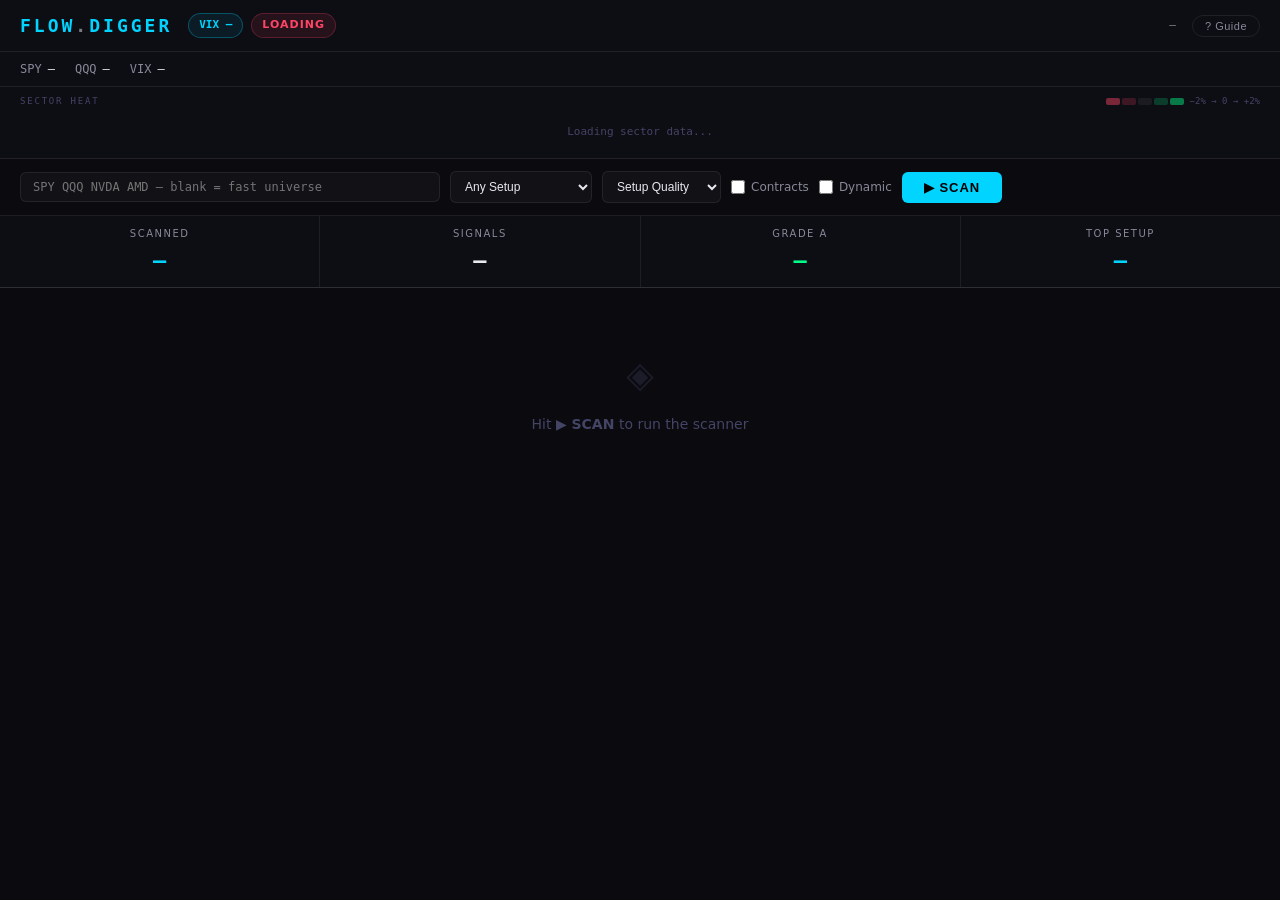
==== templates/index.html @ e4f0137a "Rename to FlowDigger, simplify guide to compact cheat sheet" ====
<!DOCTYPE html>
<html lang="en">
<head>
<meta charset="UTF-8">
<meta name="viewport" content="width=device-width, initial-scale=1.0">
<title>FlowDigger — 0DTE Options Terminal</title>
<style>
/* ── Reset & Base ─────────────────────────────────────────────────────────── */
*, *::before, *::after { box-sizing: border-box; margin: 0; padding: 0; }

:root {
  --bg:         #0a0a0f;
  --bg2:        #0d0d14;
  --card:       rgba(255,255,255,0.03);
  --border:     rgba(255,255,255,0.08);
  --accent:     #00d4ff;
  --accent2:    #0099cc;
  --pos:        #00ff88;
  --neg:        #ff4466;
  --warn:       #ffaa00;
  --text:       #e8e8f0;
  --muted:      #444466;
  --dim:        #888899;
  --purple:     #aa66ff;
  --cyan:       #00d4ff;
  --font:       system-ui, -apple-system, "SF Pro Display", "Segoe UI", sans-serif;
  --mono:       "SF Mono", "Fira Code", "Cascadia Code", monospace;
  --radius:     6px;
  --transition: 0.15s ease;
}

html, body {
  background: var(--bg);
  color: var(--text);
  font-family: var(--font);
  font-size: 13px;
  line-height: 1.5;
  min-height: 100vh;
}

/* ── Layout ───────────────────────────────────────────────────────────────── */
.header {
  display: flex;
  align-items: center;
  gap: 16px;
  padding: 12px 20px;
  border-bottom: 1px solid var(--border);
  background: var(--bg2);
  position: sticky;
  top: 0;
  z-index: 100;
  flex-wrap: wrap;
}

.logo {
  font-size: 18px;
  font-weight: 700;
  letter-spacing: 3px;
  color: var(--accent);
  text-transform: uppercase;
  font-family: var(--mono);
}

.logo span { color: var(--text); opacity: 0.5; }

.header-badges {
  display: flex;
  gap: 8px;
  align-items: center;
  flex-wrap: wrap;
}

.vix-badge {
  padding: 3px 10px;
  border-radius: 20px;
  font-size: 11px;
  font-weight: 600;
  font-family: var(--mono);
  border: 1px solid rgba(0,212,255,0.3);
  background: rgba(0,212,255,0.08);
  color: var(--accent);
}

.market-badge {
  padding: 3px 10px;
  border-radius: 20px;
  font-size: 11px;
  font-weight: 600;
  letter-spacing: 1px;
}
.market-badge.open   { background: rgba(0,255,136,0.12); color: var(--pos); border: 1px solid rgba(0,255,136,0.3); }
.market-badge.closed { background: rgba(255,68,102,0.10); color: var(--neg); border: 1px solid rgba(255,68,102,0.25); }
.market-badge.pre    { background: rgba(255,170,0,0.10); color: var(--warn); border: 1px solid rgba(255,170,0,0.25); }

.scan-time {
  font-size: 11px;
  color: var(--dim);
  font-family: var(--mono);
  margin-left: auto;
}

/* ── Market Context Bar ───────────────────────────────────────────────────── */
.market-bar {
  display: flex;
  gap: 20px;
  padding: 8px 20px;
  background: var(--bg2);
  border-bottom: 1px solid var(--border);
  font-family: var(--mono);
  font-size: 12px;
  flex-wrap: wrap;
  align-items: center;
}

.market-item {
  display: flex;
  align-items: center;
  gap: 6px;
}

.market-item .label { color: var(--dim); }
.market-item .val.pos { color: var(--pos); }
.market-item .val.neg { color: var(--neg); }
.market-item .val.neutral { color: var(--text); }

/* ── Sector Heat Map ──────────────────────────────────────────────────────── */
.sector-heatmap {
  padding: 8px 20px 10px;
  border-bottom: 1px solid var(--border);
  background: var(--bg2);
}

.shm-header {
  display: flex;
  align-items: center;
  justify-content: space-between;
  margin-bottom: 7px;
}

.shm-label {
  font-size: 9px;
  letter-spacing: 1.8px;
  text-transform: uppercase;
  color: var(--muted);
  font-family: var(--mono);
}

.shm-legend {
  display: flex;
  align-items: center;
  gap: 6px;
  font-size: 9px;
  color: var(--muted);
  font-family: var(--mono);
}

.shm-legend-bar {
  display: flex;
  gap: 2px;
  align-items: center;
}

.shm-legend-swatch {
  width: 14px;
  height: 7px;
  border-radius: 2px;
}

.shm-grid {
  display: grid;
  grid-template-columns: repeat(10, 1fr);
  gap: 5px;
}

.shm-tile {
  border-radius: 5px;
  padding: 8px 5px 7px;
  text-align: center;
  cursor: default;
  border: 1px solid transparent;
  transition: transform 0.12s, border-color 0.12s, box-shadow 0.12s;
  position: relative;
  overflow: hidden;
}

.shm-tile::before {
  content: '';
  position: absolute;
  inset: 0;
  opacity: 0;
  transition: opacity 0.12s;
  background: rgba(255,255,255,0.05);
}

.shm-tile:hover::before { opacity: 1; }
.shm-tile:hover {
  border-color: rgba(255,255,255,0.12);
  transform: translateY(-1px);
  box-shadow: 0 4px 12px rgba(0,0,0,0.4);
  z-index: 1;
}

.shm-tile .st-name {
  font-size: 9px;
  font-weight: 600;
  letter-spacing: 0.2px;
  line-height: 1.2;
  opacity: 0.8;
  word-break: break-word;
  hyphens: auto;
}

.shm-tile .st-etf {
  font-size: 8px;
  font-family: var(--mono);
  opacity: 0.42;
  margin-top: 1px;
}

.shm-tile .st-chg {
  font-size: 12px;
  font-weight: 700;
  font-family: var(--mono);
  margin-top: 5px;
  line-height: 1;
}

.shm-tile .st-bar {
  height: 2px;
  border-radius: 1px;
  margin: 5px auto 0;
  width: 70%;
  opacity: 0.4;
  background: currentColor;
}

@media (max-width: 900px) {
  .shm-grid { grid-template-columns: repeat(5, 1fr); }
}
@media (max-width: 500px) {
  .shm-grid { grid-template-columns: repeat(5, 1fr); gap: 3px; }
  .shm-tile { padding: 5px 3px; }
  .shm-tile .st-etf { display: none; }
}

/* ── Controls ─────────────────────────────────────────────────────────────── */
.controls {
  padding: 12px 20px;
  display: flex;
  gap: 10px;
  align-items: center;
  flex-wrap: wrap;
  border-bottom: 1px solid var(--border);
  background: var(--bg);
}

.controls input[type="text"] {
  flex: 1;
  min-width: 200px;
  max-width: 420px;
  background: var(--card);
  border: 1px solid var(--border);
  border-radius: var(--radius);
  color: var(--text);
  padding: 7px 12px;
  font-family: var(--mono);
  font-size: 12px;
  outline: none;
  transition: border-color var(--transition);
}

.controls input[type="text"]:focus {
  border-color: var(--accent);
  box-shadow: 0 0 0 2px rgba(0,212,255,0.12);
}

.controls select {
  background: var(--card);
  border: 1px solid var(--border);
  border-radius: var(--radius);
  color: var(--text);
  padding: 7px 10px;
  font-size: 12px;
  outline: none;
  cursor: pointer;
}

.controls select:focus { border-color: var(--accent); }

.toggle-group {
  display: flex;
  gap: 10px;
  align-items: center;
}

.toggle-label {
  display: flex;
  align-items: center;
  gap: 6px;
  cursor: pointer;
  font-size: 12px;
  color: var(--dim);
  user-select: none;
}

.toggle-label input[type="checkbox"] {
  width: 14px;
  height: 14px;
  accent-color: var(--accent);
  cursor: pointer;
}

.btn-scan {
  background: var(--accent);
  color: #000;
  border: none;
  border-radius: var(--radius);
  padding: 8px 22px;
  font-weight: 700;
  font-size: 13px;
  cursor: pointer;
  letter-spacing: 1px;
  transition: background var(--transition), transform 0.1s;
  white-space: nowrap;
}

.btn-scan:hover { background: var(--accent2); }
.btn-scan:active { transform: scale(0.97); }
.btn-scan:disabled { background: var(--muted); cursor: not-allowed; color: var(--dim); }

/* ── Stats Strip ──────────────────────────────────────────────────────────── */
.stats-strip {
  display: grid;
  grid-template-columns: repeat(4, 1fr);
  gap: 1px;
  background: var(--border);
  border-bottom: 1px solid var(--border);
}

.stat-card {
  background: var(--bg2);
  padding: 10px 16px;
  text-align: center;
}

.stat-card .s-label {
  font-size: 10px;
  letter-spacing: 1.5px;
  text-transform: uppercase;
  color: var(--dim);
  margin-bottom: 3px;
}

.stat-card .s-val {
  font-size: 22px;
  font-weight: 700;
  font-family: var(--mono);
  color: var(--text);
}

.stat-card .s-val.accent { color: var(--accent); }
.stat-card .s-val.pos    { color: var(--pos); }

/* ── Progress Bar ─────────────────────────────────────────────────────────── */
.progress-wrap {
  padding: 8px 20px;
  display: none;
}

.progress-wrap.visible { display: block; }

.progress-bar-outer {
  background: var(--card);
  border: 1px solid var(--border);
  border-radius: 20px;
  height: 4px;
  overflow: hidden;
}

.progress-bar-inner {
  height: 100%;
  background: linear-gradient(90deg, var(--accent), var(--pos));
  border-radius: 20px;
  width: 0%;
  transition: width 0.3s ease;
}

.progress-msg {
  font-size: 11px;
  color: var(--dim);
  margin-top: 4px;
  font-family: var(--mono);
}

/* ── Table Container ──────────────────────────────────────────────────────── */
.table-wrap {
  padding: 0 20px 20px;
  overflow-x: auto;
}

table.results-table {
  width: 100%;
  border-collapse: collapse;
  font-size: 12px;
  margin-top: 12px;
}

table.results-table th {
  padding: 8px 10px;
  text-align: left;
  font-size: 10px;
  letter-spacing: 1.5px;
  text-transform: uppercase;
  color: var(--dim);
  border-bottom: 1px solid var(--border);
  white-space: nowrap;
  cursor: pointer;
  user-select: none;
}

table.results-table th:hover { color: var(--accent); }
table.results-table th .sort-arrow { margin-left: 4px; opacity: 0.4; }
table.results-table th.active .sort-arrow { opacity: 1; color: var(--accent); }

table.results-table td {
  padding: 9px 10px;
  border-bottom: 1px solid rgba(255,255,255,0.04);
  vertical-align: middle;
  white-space: nowrap;
}

table.results-table tbody tr {
  cursor: pointer;
  transition: background var(--transition);
}

table.results-table tbody tr:hover {
  background: rgba(255,255,255,0.04) !important;
}

/* Grade row tints */
tr.grade-A { background: rgba(0,255,136,0.03); }
tr.grade-B { background: rgba(255,170,0,0.02); }
tr.grade-C { background: transparent; }
tr.grade-D { background: rgba(255,68,102,0.02); }

/* ── Ticker Cell ──────────────────────────────────────────────────────────── */
.ticker-cell { display: flex; flex-direction: column; gap: 2px; }
.ticker-sym {
  font-weight: 700;
  font-family: var(--mono);
  font-size: 13px;
  color: var(--text);
}
.sector-tag {
  font-size: 10px;
  color: var(--muted);
  font-family: var(--mono);
}

/* ── Grade Badge ──────────────────────────────────────────────────────────── */
.grade {
  display: inline-block;
  width: 26px;
  height: 26px;
  line-height: 26px;
  text-align: center;
  border-radius: 50%;
  font-weight: 700;
  font-size: 13px;
  font-family: var(--mono);
}
.grade-A-badge { background: rgba(0,255,136,0.15); color: var(--pos); border: 1px solid rgba(0,255,136,0.3); }
.grade-B-badge { background: rgba(255,170,0,0.12); color: var(--warn); border: 1px solid rgba(255,170,0,0.25); }
.grade-C-badge { background: rgba(255,255,255,0.06); color: var(--dim); border: 1px solid var(--border); }
.grade-D-badge { background: rgba(255,68,102,0.10); color: var(--neg); border: 1px solid rgba(255,68,102,0.2); }

/* ── Signal Badges ────────────────────────────────────────────────────────── */
.badges { display: flex; gap: 4px; flex-wrap: wrap; }

.badge {
  display: inline-block;
  padding: 2px 7px;
  border-radius: 12px;
  font-size: 10px;
  font-weight: 600;
  font-family: var(--mono);
  letter-spacing: 0.5px;
  white-space: nowrap;
  cursor: help;
}

.badge-green-bright { background: rgba(0,255,136,0.18); color: var(--pos); border: 1px solid rgba(0,255,136,0.4); }
.badge-green        { background: rgba(0,255,136,0.10); color: var(--pos); border: 1px solid rgba(0,255,136,0.25); }
.badge-red-bright   { background: rgba(255,68,102,0.18); color: var(--neg); border: 1px solid rgba(255,68,102,0.4); }
.badge-red          { background: rgba(255,68,102,0.10); color: var(--neg); border: 1px solid rgba(255,68,102,0.25); }
.badge-cyan         { background: rgba(0,212,255,0.10); color: var(--cyan); border: 1px solid rgba(0,212,255,0.3); }
.badge-yellow       { background: rgba(255,204,0,0.10); color: #ffcc00; border: 1px solid rgba(255,204,0,0.25); }
.badge-purple       { background: rgba(170,102,255,0.12); color: var(--purple); border: 1px solid rgba(170,102,255,0.3); }
.badge-dim          { background: rgba(255,255,255,0.05); color: var(--dim); border: 1px solid var(--border); }

/* ── Direction Cell ───────────────────────────────────────────────────────── */
.dir-calls { color: var(--pos); font-weight: 600; font-family: var(--mono); font-size: 11px; }
.dir-puts  { color: var(--neg); font-weight: 600; font-family: var(--mono); font-size: 11px; }

/* ── Numeric Cells ────────────────────────────────────────────────────────── */
.pos-val  { color: var(--pos); font-family: var(--mono); }
.neg-val  { color: var(--neg); font-family: var(--mono); }
.mono-val { font-family: var(--mono); color: var(--text); }
.dim-val  { font-family: var(--mono); color: var(--dim); }

/* ── HV20 Cell ────────────────────────────────────────────────────────────── */
.hv-cell { display: flex; flex-direction: column; gap: 2px; }
.hv-val  { font-family: var(--mono); font-size: 12px; }
.hv-regime {
  font-size: 9px;
  font-weight: 600;
  letter-spacing: 1px;
  padding: 1px 5px;
  border-radius: 8px;
  display: inline-block;
}
.hv-volatile { background: rgba(255,68,102,0.15); color: var(--neg); }
.hv-normal   { background: rgba(255,170,0,0.12); color: var(--warn); }
.hv-calm     { background: rgba(255,255,255,0.07); color: var(--dim); }

/* ── Contract Cell ────────────────────────────────────────────────────────── */
.contract-cell { display: flex; flex-direction: column; gap: 2px; }
.contract-main {
  font-family: var(--mono);
  font-size: 11px;
  color: var(--text);
}
.contract-stale {
  font-size: 9px;
  font-weight: 600;
  color: var(--warn);
  letter-spacing: 1px;
}
.contract-ah {
  font-size: 9px;
  font-weight: 600;
  color: var(--neg);
  letter-spacing: 1px;
}
.contract-empty { color: var(--muted); font-family: var(--mono); }

/* ── OScore Cell ──────────────────────────────────────────────────────────── */
.oscore {
  display: inline-flex;
  align-items: center;
  gap: 5px;
  font-family: var(--mono);
}
.oscore-bar {
  width: 40px;
  height: 4px;
  background: var(--card);
  border: 1px solid var(--border);
  border-radius: 2px;
  overflow: hidden;
  display: inline-block;
  vertical-align: middle;
}
.oscore-fill {
  height: 100%;
  border-radius: 2px;
  background: linear-gradient(90deg, var(--accent), var(--pos));
}

/* ── Expanded Row ─────────────────────────────────────────────────────────── */
.expand-row td {
  background: rgba(0,212,255,0.03);
  border-bottom: 2px solid rgba(0,212,255,0.1);
  padding: 0;
}

.expand-content {
  padding: 14px 20px;
  display: grid;
  grid-template-columns: repeat(auto-fill, minmax(200px, 1fr));
  gap: 10px;
}

.expand-card {
  background: rgba(255,255,255,0.03);
  border: 1px solid var(--border);
  border-radius: var(--radius);
  padding: 10px 14px;
}

.expand-card .ec-label {
  font-size: 10px;
  letter-spacing: 1px;
  text-transform: uppercase;
  color: var(--dim);
  margin-bottom: 6px;
}

.expand-card .ec-val {
  font-family: var(--mono);
  font-size: 12px;
  color: var(--text);
}

.expand-card .ec-val.accent { color: var(--accent); }
.expand-card .ec-val.pos    { color: var(--pos); }
.expand-card .ec-val.neg    { color: var(--neg); }
.expand-card .ec-val.warn   { color: var(--warn); }

/* Contract detail in expanded row */
.contract-detail {
  display: flex;
  flex-direction: column;
  gap: 4px;
}
.contract-detail .cline {
  font-family: var(--mono);
  font-size: 12px;
}
.contract-detail .ckey { color: var(--dim); margin-right: 6px; }

/* ── Empty State ──────────────────────────────────────────────────────────── */
.empty-state {
  padding: 60px 20px;
  text-align: center;
  color: var(--muted);
}
.empty-state .big { font-size: 36px; margin-bottom: 12px; opacity: 0.3; }
.empty-state .msg { font-size: 14px; }

/* ── Tooltip ──────────────────────────────────────────────────────────────── */
[data-tip] { position: relative; }
[data-tip]:hover::after {
  content: attr(data-tip);
  position: absolute;
  bottom: calc(100% + 6px);
  left: 50%;
  transform: translateX(-50%);
  background: #1a1a2e;
  border: 1px solid var(--border);
  border-radius: 4px;
  padding: 5px 9px;
  font-size: 11px;
  white-space: nowrap;
  color: var(--text);
  z-index: 999;
  pointer-events: none;
  font-family: var(--font);
  font-weight: 400;
}

/* ── Error Toast ──────────────────────────────────────────────────────────── */
.toast {
  position: fixed;
  bottom: 20px;
  right: 20px;
  background: rgba(255,68,102,0.15);
  border: 1px solid rgba(255,68,102,0.4);
  color: var(--neg);
  padding: 12px 16px;
  border-radius: var(--radius);
  font-size: 12px;
  max-width: 360px;
  z-index: 999;
  display: none;
}
.toast.visible { display: block; animation: fadeIn 0.2s ease; }

/* ── Auto-refresh indicator ───────────────────────────────────────────────── */
.auto-refresh {
  font-size: 10px;
  font-family: var(--mono);
  color: var(--muted);
  display: flex;
  align-items: center;
  gap: 4px;
}
.auto-refresh .dot {
  width: 6px;
  height: 6px;
  border-radius: 50%;
  background: var(--pos);
  animation: pulse 2s ease-in-out infinite;
}

/* ── Guide button ─────────────────────────────────────────────────────────── */
.btn-guide {
  padding: 4px 12px;
  border-radius: 20px;
  border: 1px solid var(--border);
  background: transparent;
  color: var(--dim);
  font-size: 11px;
  cursor: pointer;
  letter-spacing: 0.5px;
  transition: all var(--transition);
  white-space: nowrap;
}
.btn-guide:hover { color: var(--accent); border-color: rgba(0,212,255,0.4); }

/* ── Guide modal ──────────────────────────────────────────────────────────── */
.guide-overlay {
  position: fixed; inset: 0; z-index: 500;
  background: rgba(0,0,0,0.75); backdrop-filter: blur(6px);
  display: none; align-items: flex-start; justify-content: center;
  padding: 20px 16px; overflow-y: auto;
}
.guide-overlay.open { display: flex; animation: gFadeIn 0.18s ease; }
@keyframes gFadeIn { from{opacity:0} to{opacity:1} }

.guide-box {
  background: #0d0d16;
  border: 1px solid rgba(255,255,255,0.1);
  border-radius: 12px;
  width: 100%;
  max-width: 680px;
  padding: 28px 28px 32px;
  position: relative;
  margin: auto;
}

.guide-close {
  position: absolute; top: 16px; right: 18px;
  font-size: 20px; color: var(--muted); cursor: pointer;
  background: none; border: none; transition: color var(--transition);
  line-height: 1;
}
.guide-close:hover { color: var(--text); }

.guide-title {
  font-size: 18px; font-weight: 700; color: var(--accent);
  margin-bottom: 4px; font-family: var(--mono); letter-spacing: 2px;
}
.guide-sub {
  font-size: 12px; color: var(--dim); margin-bottom: 24px;
}

.guide-section { margin-bottom: 22px; }
.guide-section-title {
  font-size: 10px; font-weight: 700; letter-spacing: 2px;
  text-transform: uppercase; color: var(--accent);
  margin-bottom: 10px; padding-bottom: 6px;
  border-bottom: 1px solid rgba(0,212,255,0.15);
}

.guide-grid {
  display: grid;
  grid-template-columns: 1fr 1fr;
  gap: 8px;
}
@media (max-width: 500px) { .guide-grid { grid-template-columns: 1fr; } }

.guide-item {
  background: rgba(255,255,255,0.03);
  border: 1px solid rgba(255,255,255,0.06);
  border-radius: 8px;
  padding: 10px 13px;
}
.guide-item .gi-key {
  font-size: 11px; font-weight: 700;
  font-family: var(--mono); color: var(--text);
  margin-bottom: 3px;
}
.guide-item .gi-val {
  font-size: 11px; color: var(--dim); line-height: 1.5;
}
.guide-item .gi-val b { color: var(--text); font-weight: 500; }
.guide-item.full { grid-column: 1 / -1; }

.guide-badges-row {
  display: flex; flex-wrap: wrap; gap: 6px; margin-top: 4px;
}

.guide-note {
  background: rgba(0,212,255,0.05);
  border: 1px solid rgba(0,212,255,0.15);
  border-radius: 8px;
  padding: 12px 14px;
  font-size: 12px;
  color: var(--dim);
  line-height: 1.6;
}
.guide-note b { color: var(--accent); font-weight: 500; }

/* Steps */
.guide-steps { display: flex; flex-direction: column; gap: 8px; }
.gs {
  display: flex; align-items: flex-start; gap: 12px;
  font-size: 12px; color: var(--dim); line-height: 1.5;
}
.gs b { color: var(--text); }
.gs-num {
  width: 22px; height: 22px; border-radius: 50%; flex-shrink: 0;
  background: rgba(0,212,255,0.12); border: 1px solid rgba(0,212,255,0.25);
  color: var(--accent); font-size: 11px; font-weight: 700;
  display: flex; align-items: center; justify-content: center;
  font-family: var(--mono);
}

/* Compact rows */
.guide-rows { display: flex; flex-direction: column; gap: 0; }
.gr {
  display: flex; align-items: baseline; gap: 10px;
  padding: 7px 0;
  border-bottom: 1px solid rgba(255,255,255,0.04);
  font-size: 12px;
}
.gr:last-child { border-bottom: none; }
.gr-k {
  flex-shrink: 0; width: 110px;
  font-family: var(--mono); font-size: 11px;
  font-weight: 700; color: var(--text);
}
.gr-v { color: var(--dim); line-height: 1.5; }

/* ── Scrollbar styling ────────────────────────────────────────────────────── */
::-webkit-scrollbar { width: 6px; height: 6px; }
::-webkit-scrollbar-track { background: var(--bg); }
::-webkit-scrollbar-thumb { background: var(--muted); border-radius: 3px; }
::-webkit-scrollbar-thumb:hover { background: var(--dim); }

/* ── Animations ───────────────────────────────────────────────────────────── */
@keyframes pulse {
  0%, 100% { opacity: 1; }
  50%       { opacity: 0.3; }
}
@keyframes fadeIn {
  from { opacity: 0; transform: translateY(8px); }
  to   { opacity: 1; transform: translateY(0); }
}
@keyframes shimmer {
  0%   { opacity: 0.4; }
  50%  { opacity: 0.8; }
  100% { opacity: 0.4; }
}
.loading { animation: shimmer 1.4s ease-in-out infinite; }

/* ── Responsive ───────────────────────────────────────────────────────────── */
@media (max-width: 900px) {
  .stats-strip { grid-template-columns: repeat(2, 1fr); }
}
@media (max-width: 600px) {
  .header { padding: 10px 12px; }
  .controls { padding: 10px 12px; }
  .table-wrap { padding: 0 8px 20px; }
  .stats-strip { grid-template-columns: 1fr 1fr; }
}
</style>
</head>
<body>

<!-- ── Header ──────────────────────────────────────────────────────────────── -->
<div class="header">
  <div class="logo">Flow<span>.</span>Digger</div>
  <div class="header-badges">
    <div class="vix-badge" id="vixBadge">VIX —</div>
    <div class="market-badge closed" id="marketBadge">LOADING</div>
  </div>
  <div class="scan-time" id="scanTime">—</div>
  <button class="btn-guide" onclick="openGuide()">? Guide</button>
  <div class="auto-refresh" id="autoRefreshIndicator" style="display:none">
    <div class="dot"></div>
    Auto-refresh in <span id="refreshCountdown">300</span>s
  </div>
</div>

<!-- ── Market Bar ───────────────────────────────────────────────────────────── -->
<div class="market-bar" id="marketBar">
  <div class="market-item">
    <span class="label">SPY</span>
    <span class="val neutral" id="spyChg">—</span>
  </div>
  <div class="market-item">
    <span class="label">QQQ</span>
    <span class="val neutral" id="qqqChg">—</span>
  </div>
  <div class="market-item">
    <span class="label">VIX</span>
    <span class="val neutral" id="vixVal">—</span>
  </div>
</div>

<!-- ── Sector Heat Map ──────────────────────────────────────────────────────── -->
<div class="sector-heatmap" id="sectorHeatmap">
  <div class="shm-header">
    <div class="shm-label">Sector Heat</div>
    <div class="shm-legend">
      <div class="shm-legend-bar">
        <div class="shm-legend-swatch" style="background:rgba(255,68,102,0.45)"></div>
        <div class="shm-legend-swatch" style="background:rgba(255,68,102,0.2)"></div>
        <div class="shm-legend-swatch" style="background:rgba(255,255,255,0.06)"></div>
        <div class="shm-legend-swatch" style="background:rgba(0,255,136,0.2)"></div>
        <div class="shm-legend-swatch" style="background:rgba(0,255,136,0.45)"></div>
      </div>
      <span>−2% → 0 → +2%</span>
    </div>
  </div>
  <div class="shm-grid" id="sectorGrid">
    <div style="grid-column:1/-1;text-align:center;color:var(--muted);font-size:11px;padding:8px 0;font-family:var(--mono);">
      Loading sector data...
    </div>
  </div>
</div>

<!-- ── Controls ────────────────────────────────────────────────────────────── -->
<div class="controls">
  <input type="text" id="tickersInput"
         placeholder="SPY QQQ NVDA AMD — blank = fast universe"
         style="flex:1;min-width:200px;max-width:420px">
  <select id="filterSel">
    <option value="any">Any Setup</option>
    <option value="all">All Tickers</option>
    <option value="gap">Gap Fills</option>
    <option value="inside">Inside Day</option>
    <option value="highvol">High Vol</option>
    <option value="breakout">Breakouts</option>
    <option value="options">Options Score ≥60</option>
    <option value="a_grade">Grade A Only</option>
    <option value="laggard">Sector Laggards</option>
  </select>
  <select id="sortSel">
    <option value="setup">Setup Quality</option>
    <option value="options">Options Score</option>
    <option value="relvol">Rel Vol</option>
    <option value="change">Change %</option>
    <option value="gap">Gap %</option>
    <option value="lag">Lag Score</option>
  </select>
  <div class="toggle-group">
    <label class="toggle-label" data-tip="Fetch live options chains (slower, ~30s extra)">
      <input type="checkbox" id="contractsCb"> Contracts
    </label>
    <label class="toggle-label" data-tip="Expand universe with today's top movers">
      <input type="checkbox" id="dynamicCb"> Dynamic
    </label>
  </div>
  <button class="btn-scan" id="scanBtn" onclick="runScan()">▶ SCAN</button>
</div>

<!-- ── Stats Strip ──────────────────────────────────────────────────────────── -->
<div class="stats-strip">
  <div class="stat-card">
    <div class="s-label">Scanned</div>
    <div class="s-val accent" id="statScanned">—</div>
  </div>
  <div class="stat-card">
    <div class="s-label">Signals</div>
    <div class="s-val" id="statSignals">—</div>
  </div>
  <div class="stat-card">
    <div class="s-label">Grade A</div>
    <div class="s-val pos" id="statGradeA">—</div>
  </div>
  <div class="stat-card">
    <div class="s-label">Top Setup</div>
    <div class="s-val accent" id="statTopTicker">—</div>
  </div>
</div>

<!-- ── Progress ────────────────────────────────────────────────────────────── -->
<div class="progress-wrap" id="progressWrap">
  <div class="progress-bar-outer">
    <div class="progress-bar-inner" id="progressBar"></div>
  </div>
  <div class="progress-msg" id="progressMsg">Initializing...</div>
</div>

<!-- ── Results Table ────────────────────────────────────────────────────────── -->
<div class="table-wrap">
  <div id="emptyState" class="empty-state">
    <div class="big">◈</div>
    <div class="msg">Hit <strong>▶ SCAN</strong> to run the scanner</div>
  </div>
  <table class="results-table" id="resultsTable" style="display:none">
    <thead>
      <tr>
        <th>Ticker</th>
        <th>Setup</th>
        <th>Grade</th>
        <th>Dir</th>
        <th>Price</th>
        <th>Chg%</th>
        <th>RelVol</th>
        <th>HV20</th>
        <th>RS</th>
        <th>Contract</th>
        <th>OScore</th>
        <th>IVR</th>
        <th>EM±</th>
      </tr>
    </thead>
    <tbody id="resultsBody"></tbody>
  </table>
</div>

<!-- ── Toast ───────────────────────────────────────────────────────────────── -->
<div class="toast" id="toast"></div>

<!-- ── Guide Modal ─────────────────────────────────────────────────────────── -->
<div class="guide-overlay" id="guideOverlay" onclick="if(event.target===this)closeGuide()">
  <div class="guide-box">
    <button class="guide-close" onclick="closeGuide()">×</button>
    <div class="guide-title">FLOW.DIGGER</div>
    <div class="guide-sub">Scans ~55 stocks every morning. Finds the setup. Picks the contract. You trade.</div>

    <!-- Steps -->
    <div class="guide-section">
      <div class="guide-section-title">How To Use</div>
      <div class="guide-steps">
        <div class="gs">
          <div class="gs-num">1</div>
          <div><b>Check the sector heat</b> — green sectors are moving. Trade with them, not against.</div>
        </div>
        <div class="gs">
          <div class="gs-num">2</div>
          <div>Check <b>Contracts</b>, hit <b>▶ SCAN</b>. Leave the ticker box blank for the full universe.</div>
        </div>
        <div class="gs">
          <div class="gs-num">3</div>
          <div>Focus on <b>Grade A/B</b> rows. Click a row to see the recommended contract + key levels.</div>
        </div>
      </div>
    </div>

    <!-- Columns -->
    <div class="guide-section">
      <div class="guide-section-title">What The Columns Mean</div>
      <div class="guide-rows">
        <div class="gr"><span class="gr-k">Grade A→D</span><span class="gr-v">Signal quality. A = strong, D = skip.</span></div>
        <div class="gr"><span class="gr-k">Dir</span><span class="gr-v">↑ CALLS = buy calls (bullish) · ↓ PUTS = buy puts (bearish)</span></div>
        <div class="gr"><span class="gr-k">RelVol</span><span class="gr-v">Volume vs normal. 2x+ = real move. Under 1x = low conviction.</span></div>
        <div class="gr"><span class="gr-k">HV20</span><span class="gr-v">Volatility level. <span style="color:var(--neg)">VOLATILE</span> = best edge · <span style="color:var(--warn)">NORMAL</span> = ok · <span style="color:var(--dim)">CALM</span> = skip vol plays</span></div>
        <div class="gr"><span class="gr-k">RS</span><span class="gr-v">Stock vs SPY today. +2%+ = outperforming · negative = lagging</span></div>
        <div class="gr"><span class="gr-k">OScore</span><span class="gr-v">Options score 0–100. 75+ = strong · 50–74 = ok · under 50 = weak</span></div>
        <div class="gr"><span class="gr-k">IVR</span><span class="gr-v">Is IV cheap or expensive? 70+ = expensive · 30 or less = cheap, good to buy</span></div>
        <div class="gr"><span class="gr-k">EM±</span><span class="gr-v">Expected daily move. ±2% means the market expects a ~2% range today.</span></div>
        <div class="gr"><span class="gr-k">Contract</span><span class="gr-v">Recommended options contract. Click the row to see delta, IV, strike, price.</span></div>
      </div>
    </div>

    <!-- Signals -->
    <div class="guide-section">
      <div class="guide-section-title">Signal Badges</div>
      <div class="guide-rows">
        <div class="gr"><span class="gr-k badge badge-green-bright">HV★</span><span class="gr-v">Best setup. High volatility, clean signal. High conviction play.</span></div>
        <div class="gr"><span class="gr-k badge badge-green">HV+ID</span><span class="gr-v">High vol + price coiled inside yesterday's range. Wait for the breakout, then trade it.</span></div>
        <div class="gr"><span class="gr-k badge badge-green">HV+G↓</span><span class="gr-v">High vol + gapped down. Bias = calls, price tends to fill the gap back up.</span></div>
        <div class="gr"><span class="gr-k badge badge-red-bright">HV+G↑FADE</span><span class="gr-v">High vol + gapped up. Fade it — puts. Gap-ups in volatile stocks tend to reverse.</span></div>
        <div class="gr"><span class="gr-k badge badge-purple">ID</span><span class="gr-v">Inside Day. Price is coiling. Don't trade yet — wait for it to break above/below yesterday's range.</span></div>
        <div class="gr"><span class="gr-k badge badge-cyan">BK</span><span class="gr-v">Breakout with volume. Trade with it, don't fade.</span></div>
        <div class="gr"><span class="gr-k badge badge-cyan">LAG+X%</span><span class="gr-v">Sector is running, this stock hasn't moved yet. Catch-up play.</span></div>
        <div class="gr"><span class="gr-k badge badge-yellow">G↑</span><span class="gr-v">Gapped up. Continuation lean, but cautious — can stall.</span></div>
        <div class="gr"><span class="gr-k badge badge-cyan">G↓</span><span class="gr-v">Gapped down. Fill bias — stock tends to recover toward prior close.</span></div>
        <div class="gr"><span class="gr-k badge badge-dim">⚠CALM</span><span class="gr-v">Warning: low volatility environment. Vol-based signals have no edge here. Skip or size down.</span></div>
      </div>
    </div>

  </div>
</div>

<script>
// ── State ──────────────────────────────────────────────────────────────────────
let scanResults  = [];
let expandedRow  = null;
let autoTimer    = null;
let countdownInt = null;
let marketOpen   = false;

// ── Utility ───────────────────────────────────────────────────────────────────

function fmtChg(v) {
  if (v === null || v === undefined || isNaN(v)) return '—';
  const s = v >= 0 ? `+${v.toFixed(2)}%` : `${v.toFixed(2)}%`;
  return `<span class="${v >= 0 ? 'pos-val' : 'neg-val'}">${s}</span>`;
}

function fmtRelvol(v) {
  return `<span class="${v >= 2 ? 'pos-val' : 'mono-val'}">${v.toFixed(1)}x</span>`;
}

function showToast(msg, dur = 4000) {
  const t = document.getElementById('toast');
  t.textContent = msg;
  t.classList.add('visible');
  setTimeout(() => t.classList.remove('visible'), dur);
}

// ── Market context ─────────────────────────────────────────────────────────────

async function loadMarketContext() {
  try {
    const r = await fetch('/api/market');
    const d = await r.json();
    marketOpen = d.market_open;

    // VIX
    if (d.vix > 0) {
      document.getElementById('vixBadge').textContent = `VIX ${d.vix.toFixed(2)}`;
      document.getElementById('vixVal').textContent   = d.vix.toFixed(2);
      const vixEl = document.getElementById('vixVal');
      if (d.vix >= 25)      vixEl.className = 'val neg';
      else if (d.vix >= 18) vixEl.className = 'val warn';
      else                  vixEl.className = 'val pos';
    }

    // Market badge
    const mb = document.getElementById('marketBadge');
    const ms = d.market_status || (d.market_open ? 'MARKET OPEN' : 'CLOSED');
    mb.textContent = ms;
    mb.className = 'market-badge ' +
      (ms.includes('OPEN') ? 'open' : ms.includes('PRE') ? 'pre' : 'closed');

    // SPY / QQQ
    setChgEl('spyChg', d.spy_chg);
    setChgEl('qqqChg', d.qqq_chg);

    // Sector strip
    if (d.sectors && d.sectors.length) {
      renderSectorStrip(d.sectors);
    }

    // Auto-refresh when market open
    if (d.market_open && !autoTimer) {
      startAutoRefresh();
    }
  } catch(e) {
    console.warn('Market context failed:', e);
  }
}

function setChgEl(id, v) {
  const el = document.getElementById(id);
  if (!el) return;
  if (v === null || v === undefined) { el.textContent = '—'; return; }
  el.innerHTML = v >= 0
    ? `<span class="val pos">+${v.toFixed(2)}%</span>`
    : `<span class="val neg">${v.toFixed(2)}%</span>`;
}

function renderSectorStrip(sectors) {
  renderSectorHeatMap(sectors);
}

// Sector name → short display label (4–5 chars)
const SECTOR_SHORT = {
  "Tech":        "Technology",
  "Financials":  "Financials",
  "Energy":      "Energy",
  "Health":      "Healthcare",
  "Industrials": "Industrials",
  "Staples":     "Cons. Staples",
  "Utilities":   "Utilities",
  "Materials":   "Materials",
  "CommSvcs":    "Comm. Services",
  "RealEstate":  "Real Estate",
};

function sectorTileStyle(chg) {
  // Returns {bg, color, borderColor}
  if      (chg >=  2.5) return { bg:'rgba(0,255,136,0.40)', color:'#00ff88', border:'rgba(0,255,136,0.35)' };
  else if (chg >=  1.5) return { bg:'rgba(0,255,136,0.24)', color:'#00ee80', border:'rgba(0,255,136,0.2)' };
  else if (chg >=  0.5) return { bg:'rgba(0,255,136,0.12)', color:'#00cc66', border:'rgba(0,255,136,0.1)' };
  else if (chg >=  0.0) return { bg:'rgba(0,255,136,0.05)', color:'#558866', border:'rgba(255,255,255,0.06)' };
  else if (chg > -0.5)  return { bg:'rgba(255,68,102,0.05)', color:'#886655', border:'rgba(255,255,255,0.06)' };
  else if (chg > -1.5)  return { bg:'rgba(255,68,102,0.13)', color:'#cc4455', border:'rgba(255,68,102,0.12)' };
  else if (chg > -2.5)  return { bg:'rgba(255,68,102,0.25)', color:'#ff4466', border:'rgba(255,68,102,0.2)' };
  else                  return { bg:'rgba(255,68,102,0.42)', color:'#ff3355', border:'rgba(255,68,102,0.35)' };
}

function renderSectorHeatMap(sectors) {
  const grid = document.getElementById('sectorGrid');
  if (!grid || !sectors.length) return;

  // Sort by change_pct descending so hottest sectors render left
  const sorted = [...sectors].sort((a, b) => b.change_pct - a.change_pct);

  grid.innerHTML = sorted.map(s => {
    const chg   = s.change_pct;
    const arrow = chg >= 0 ? '+' : '';
    const style = sectorTileStyle(chg);
    const label = SECTOR_SHORT[s.name] || s.name.slice(0, 4).toUpperCase();
    const etf   = s.etf || '';
    const rvol  = s.rel_vol ? s.rel_vol.toFixed(1) + 'x' : '';
    const tip   = `${s.name} (${etf}): ${arrow}${chg.toFixed(2)}%${rvol ? ' | RelVol ' + rvol : ''}${s.bias ? ' | ' + s.bias.toUpperCase() : ''}`;

    return `<div class="shm-tile"
      style="background:${style.bg};color:${style.color};border-color:${style.border}"
      title="${tip}">
      <div class="st-name">${label}</div>
      <div class="st-etf">${etf}</div>
      <div class="st-chg">${arrow}${chg.toFixed(1)}%</div>
      <div class="st-bar"></div>
    </div>`;
  }).join('');
}

// ── Auto-refresh ───────────────────────────────────────────────────────────────

function startAutoRefresh() {
  let secs = 300;
  const ind = document.getElementById('autoRefreshIndicator');
  const cnt = document.getElementById('refreshCountdown');
  ind.style.display = 'flex';
  cnt.textContent = secs;
  countdownInt = setInterval(() => {
    secs--;
    cnt.textContent = secs;
    if (secs <= 0) {
      clearInterval(countdownInt);
      ind.style.display = 'none';
      autoTimer = null;
      runScan();
    }
  }, 1000);
}

function stopAutoRefresh() {
  if (countdownInt) clearInterval(countdownInt);
  if (autoTimer)    clearTimeout(autoTimer);
  autoTimer = null;
  document.getElementById('autoRefreshIndicator').style.display = 'none';
}

// ── Scan ───────────────────────────────────────────────────────────────────────

async function runScan() {
  stopAutoRefresh();
  const btn = document.getElementById('scanBtn');
  btn.disabled = true;
  btn.textContent = '⏳ Scanning...';

  const progressWrap = document.getElementById('progressWrap');
  const progressBar  = document.getElementById('progressBar');
  const progressMsg  = document.getElementById('progressMsg');
  progressWrap.classList.add('visible');
  progressBar.style.width = '5%';

  // Hide results while scanning
  document.getElementById('resultsTable').style.display = 'none';
  document.getElementById('emptyState').style.display   = 'none';
  expandedRow = null;

  const body = {
    tickers:        document.getElementById('tickersInput').value,
    filter:         document.getElementById('filterSel').value,
    sort:           document.getElementById('sortSel').value,
    load_contracts: document.getElementById('contractsCb').checked,
    dynamic:        document.getElementById('dynamicCb').checked,
  };

  try {
    const resp = await fetch('/api/scan', {
      method:  'POST',
      headers: {'Content-Type': 'application/json'},
      body:    JSON.stringify(body),
    });

    const reader = resp.body.getReader();
    const dec    = new TextDecoder();
    let buf      = '';

    while (true) {
      const { value, done } = await reader.read();
      if (done) break;
      buf += dec.decode(value, { stream: true });
      const lines = buf.split('\n');
      buf = lines.pop();
      for (const line of lines) {
        if (!line.trim()) continue;
        try {
          const msg = JSON.parse(line);
          handleScanMessage(msg, progressBar, progressMsg);
        } catch(e) { /* skip malformed */ }
      }
    }
  } catch(e) {
    showToast('Scan failed: ' + e.message);
  } finally {
    btn.disabled = false;
    btn.textContent = '▶ SCAN';
    progressWrap.classList.remove('visible');
    progressBar.style.width = '0%';
    // Restart auto-refresh if market open
    if (marketOpen) startAutoRefresh();
  }
}

function handleScanMessage(msg, barEl, msgEl) {
  if (msg.type === 'progress') {
    barEl.style.width = (msg.pct || 10) + '%';
    msgEl.textContent = msg.msg || '';
  }
  else if (msg.type === 'sector') {
    if (msg.sectors && msg.sectors.length) {
      renderSectorStrip(msg.sectors);
    }
    barEl.style.width = '20%';
  }
  else if (msg.type === 'stats') {
    document.getElementById('statScanned').textContent  = msg.total_scanned ?? '—';
    document.getElementById('statSignals').textContent  = msg.signals_found  ?? '—';
    document.getElementById('statGradeA').textContent   = msg.a_grade_count  ?? '—';
    document.getElementById('statTopTicker').textContent = msg.top_ticker    ?? '—';
    barEl.style.width = '90%';
  }
  else if (msg.type === 'results') {
    marketOpen  = msg.market_open;
    scanResults = msg.results || [];
    barEl.style.width = '100%';
    renderTable(scanResults);
    const ts = msg.scan_time || new Date().toLocaleTimeString();
    document.getElementById('scanTime').textContent = 'Last scan: ' + ts;
  }
  else if (msg.type === 'done') {
    msgEl.textContent = msg.msg || 'Done';
  }
  else if (msg.type === 'error') {
    showToast(msg.msg || 'Scan error');
    msgEl.textContent = 'Error — ' + (msg.msg || '');
  }
}

// ── Table Render ───────────────────────────────────────────────────────────────

function renderTable(results) {
  const tbody = document.getElementById('resultsBody');
  const table = document.getElementById('resultsTable');
  const empty = document.getElementById('emptyState');

  if (!results || results.length === 0) {
    table.style.display = 'none';
    empty.style.display = 'block';
    empty.innerHTML = '<div class="big">◈</div><div class="msg">No signals found — try a different filter</div>';
    return;
  }

  empty.style.display = 'none';
  tbody.innerHTML = '';
  table.style.display = 'table';

  results.forEach((r, idx) => {
    const row = document.createElement('tr');
    row.className = `grade-${r.grade}`;
    row.dataset.idx = idx;
    row.innerHTML = buildRowHTML(r);
    row.addEventListener('click', () => toggleExpand(idx, row, r));
    tbody.appendChild(row);
  });
}

function buildRowHTML(r) {
  // Ticker + sector
  const tickerCell = `<div class="ticker-cell">
    <div class="ticker-sym">${r.ticker}</div>
    <div class="sector-tag">${r.sector}</div>
  </div>`;

  // Badges
  const badgeHTML = r.badges && r.badges.length
    ? `<div class="badges">${r.badges.map(b =>
        `<span class="badge ${b.cls}" title="${escHtml(b.tooltip)}">${escHtml(b.text)}</span>`
      ).join('')}</div>`
    : '<span class="dim-val">—</span>';

  // Grade
  const gradeCell = `<span class="grade grade-${r.grade}-badge">${r.grade}</span>`;

  // Direction
  const dirCell = r.direction === 'up'
    ? `<span class="dir-calls">↑ CALLS</span>`
    : `<span class="dir-puts">↓ PUTS</span>`;

  // Price
  const priceCell = `<span class="mono-val">$${r.price.toFixed(2)}</span>`;

  // Change%
  const chgCell = r.change_pct >= 0
    ? `<span class="pos-val">+${r.change_pct.toFixed(2)}%</span>`
    : `<span class="neg-val">${r.change_pct.toFixed(2)}%</span>`;

  // RelVol
  const rvolCell = `<span class="${r.rel_vol >= 2 ? 'pos-val' : 'mono-val'}">${r.rel_vol.toFixed(1)}x</span>`;

  // HV20 + regime
  const hv20Pct  = (r.hv20 * 100).toFixed(1);
  const hvRegCls = `hv-${r.hv_regime}`;
  const hv20Cell = `<div class="hv-cell">
    <div class="hv-val mono-val">${hv20Pct}%</div>
    <div class="hv-regime ${hvRegCls}">${r.hv_regime.toUpperCase()}</div>
  </div>`;

  // RS vs SPY
  const rs      = r.rs_vs_spy || 0;
  const rsClass = rs >= 1 ? 'pos-val' : rs <= -1 ? 'neg-val' : 'dim-val';
  const rsStr   = rs >= 0 ? `+${rs.toFixed(1)}%` : `${rs.toFixed(1)}%`;
  const rsCell  = `<span class="${rsClass}">${rsStr}</span>`;

  // Contract
  const contractCell = buildContractCell(r.contract);

  // OScore
  const os = r.opt_score || 0;
  const osColor = os >= 75 ? '#00ff88' : os >= 50 ? '#ffaa00' : '#888899';
  const oscoreCell = `<div class="oscore">
    <div class="oscore-bar"><div class="oscore-fill" style="width:${os}%;background:${osColor}"></div></div>
    <span class="mono-val">${os}</span>
  </div>`;

  // IVR
  const ivr     = r.ivr_score ?? 50;
  const ivrLbl  = r.ivr_label || 'NORMAL';
  const ivrCls  = ivr >= 70 ? 'neg-val' : ivr <= 30 ? 'pos-val' : 'dim-val';
  const ivrCell = `<span class="${ivrCls}" title="IVR proxy (HV20/HV60): ${ivrLbl}">${ivr}</span>`;

  // Expected move
  const em     = r.expected_move_pct || 0;
  const emCell = em > 0
    ? `<span class="dim-val" title="1-sigma daily move">±${em.toFixed(1)}%</span>`
    : '<span class="dim-val">—</span>';

  return `<td>${tickerCell}</td>
    <td>${badgeHTML}</td>
    <td>${gradeCell}</td>
    <td>${dirCell}</td>
    <td>${priceCell}</td>
    <td>${chgCell}</td>
    <td>${rvolCell}</td>
    <td>${hv20Cell}</td>
    <td>${rsCell}</td>
    <td>${contractCell}</td>
    <td>${oscoreCell}</td>
    <td>${ivrCell}</td>
    <td>${emCell}</td>`;
}

function buildContractCell(c) {
  if (!c || c.empty || !c.label || c.label === '—') {
    return `<span class="contract-empty">—</span>`;
  }

  let statusTag = '';
  if (c.status_tag === 'AFTER HOURS') {
    statusTag = `<div class="contract-ah">AFTER HOURS — ${c.price_str}</div>`;
  } else if (c.status_tag === 'STALE') {
    statusTag = `<div class="contract-stale">STALE QUOTE</div>`;
  }

  return `<div class="contract-cell">
    <div class="contract-main">${escHtml(c.label)}</div>
    ${statusTag}
  </div>`;
}

// ── Row Expand ─────────────────────────────────────────────────────────────────

function toggleExpand(idx, row, r) {
  // Remove existing expand row
  const existing = document.getElementById('expandRow');
  if (existing) {
    existing.remove();
    if (expandedRow === idx) {
      expandedRow = null;
      return;
    }
  }
  expandedRow = idx;

  const tr = document.createElement('tr');
  tr.id = 'expandRow';
  tr.className = 'expand-row';
  const td = document.createElement('td');
  td.colSpan = 13;
  td.innerHTML = buildExpandContent(r);
  tr.appendChild(td);
  row.after(tr);
}

function buildExpandContent(r) {
  const c = r.contract;

  // Contract card
  let contractHtml = '<div class="ec-val dim-val">No contract loaded</div>';
  if (c && !c.empty && c.label !== '—') {
    const afterHours = !marketOpen || c.stale;
    const priceDisplay = afterHours
      ? `<span style="color:var(--warn)">AFTER HOURS — Last: $${c.mid?.toFixed(2) ?? '—'}</span>`
      : `<span>${c.price_str}</span>`;

    contractHtml = `<div class="contract-detail">
      <div class="cline"><span class="ckey">Contract:</span>${escHtml(c.exp_short)} ${escHtml(c.strike_str)}${c.type_char}</div>
      <div class="cline"><span class="ckey">Delta:</span>${escHtml(c.delta_str)}</div>
      <div class="cline"><span class="ckey">Price:</span>${priceDisplay}</div>
      <div class="cline"><span class="ckey">Vol/OI:</span>${escHtml(c.vol_oi_str ?? '—')}</div>
      <div class="cline"><span class="ckey">DTE:</span>${escHtml(c.dte_str)}</div>
      <div class="cline"><span class="ckey">IV:</span>${c.iv ? (c.iv * 100).toFixed(1) + '%' : '—'}</div>
      <div class="cline"><span class="ckey">ROI@1σ:</span><span class="${(c.roi ?? 0) >= 0 ? 'pos-val' : 'neg-val'}">${c.roi?.toFixed(1) ?? '—'}%</span></div>
    </div>`;
  }

  // Levels card
  let levelHtml = '<div class="ec-val dim-val">No nearby levels</div>';
  if (r.near_level) {
    const nl = r.near_level;
    const ltype = nl.type === 'support' ? '▲ Support' : '▼ Resistance';
    const lcls  = nl.type === 'support' ? 'pos' : 'neg';
    levelHtml = `<div class="contract-detail">
      <div class="cline"><span class="ckey">Type:</span><span class="${lcls}">${ltype}</span></div>
      <div class="cline"><span class="ckey">Price:</span>$${nl.price.toFixed(2)}</div>
      <div class="cline"><span class="ckey">Strength:</span>${'★'.repeat(Math.min(5, nl.strength))}</div>
      <div class="cline"><span class="ckey">Dist:</span>${nl.dist_pct > 0 ? '+' : ''}${nl.dist_pct.toFixed(2)}%</div>
    </div>`;
  }

  // Range reference
  const rangeHtml = `<div class="contract-detail">
    <div class="cline"><span class="ckey">Today High:</span>$${r.today_high?.toFixed(2) ?? '—'}</div>
    <div class="cline"><span class="ckey">Today Low:</span>$${r.today_low?.toFixed(2) ?? '—'}</div>
    <div class="cline"><span class="ckey">Yest High:</span>$${r.yest_high?.toFixed(2) ?? '—'}</div>
    <div class="cline"><span class="ckey">Yest Low:</span>$${r.yest_low?.toFixed(2) ?? '—'}</div>
  </div>`;

  // IVR card
  const ivr    = r.ivr_score ?? 50;
  const ivrLbl = r.ivr_label || 'NORMAL';
  const ivrCls = ivr >= 70 ? 'neg' : ivr <= 30 ? 'pos' : '';
  const ivHtml = `<div class="contract-detail">
    <div class="cline"><span class="ckey">IVR Score:</span><span class="${ivrCls}">${ivr} — ${ivrLbl}</span></div>
    <div class="cline"><span class="ckey">HV20:</span>${(r.hv20 * 100).toFixed(1)}%</div>
    <div class="cline"><span class="ckey">HV Regime:</span>${r.hv_regime?.toUpperCase() ?? '—'}</div>
    <div class="cline"><span class="ckey">EM ±:</span>${r.expected_move_pct?.toFixed(2) ?? '—'}% daily</div>
  </div>`;

  // Signal detail
  const sigHtml = `<div class="contract-detail">
    <div class="cline"><span class="ckey">Combo:</span>${r.signal_combo || '—'}</div>
    <div class="cline"><span class="ckey">Setup Q:</span>${(r.setup_q * 100).toFixed(0)}/100</div>
    <div class="cline"><span class="ckey">RS vs SPY:</span><span class="${r.rs_vs_spy >= 0 ? 'pos-val' : 'neg-val'}">${r.rs_vs_spy >= 0 ? '+' : ''}${r.rs_vs_spy?.toFixed(2)}%</span></div>
    <div class="cline"><span class="ckey">Lag:</span>${r.is_laggard ? `${r.lag_pct >= 0 ? '+' : ''}${r.lag_pct?.toFixed(2)}% (${r.direction?.toUpperCase()})` : '—'}</div>
  </div>`;

  return `<div class="expand-content">
    <div class="expand-card"><div class="ec-label">Contract</div>${contractHtml}</div>
    <div class="expand-card"><div class="ec-label">Nearest Level</div>${levelHtml}</div>
    <div class="expand-card"><div class="ec-label">Day Range</div>${rangeHtml}</div>
    <div class="expand-card"><div class="ec-label">IV Rank Proxy</div>${ivHtml}</div>
    <div class="expand-card"><div class="ec-label">Signal Detail</div>${sigHtml}</div>
  </div>`;
}

// ── HTML escape ────────────────────────────────────────────────────────────────
function escHtml(s) {
  if (s == null) return '';
  return String(s)
    .replace(/&/g, '&amp;')
    .replace(/</g, '&lt;')
    .replace(/>/g, '&gt;')
    .replace(/"/g, '&quot;');
}

// ── Guide ──────────────────────────────────────────────────────────────────────
function openGuide()  { document.getElementById('guideOverlay').classList.add('open'); }
function closeGuide() { document.getElementById('guideOverlay').classList.remove('open'); }
document.addEventListener('keydown', e => { if (e.key === 'Escape') closeGuide(); });

// ── Init ───────────────────────────────────────────────────────────────────────
document.addEventListener('DOMContentLoaded', () => {
  loadMarketContext();
  // Refresh market context every 60s
  setInterval(loadMarketContext, 60_000);
});
</script>
</body>
</html>
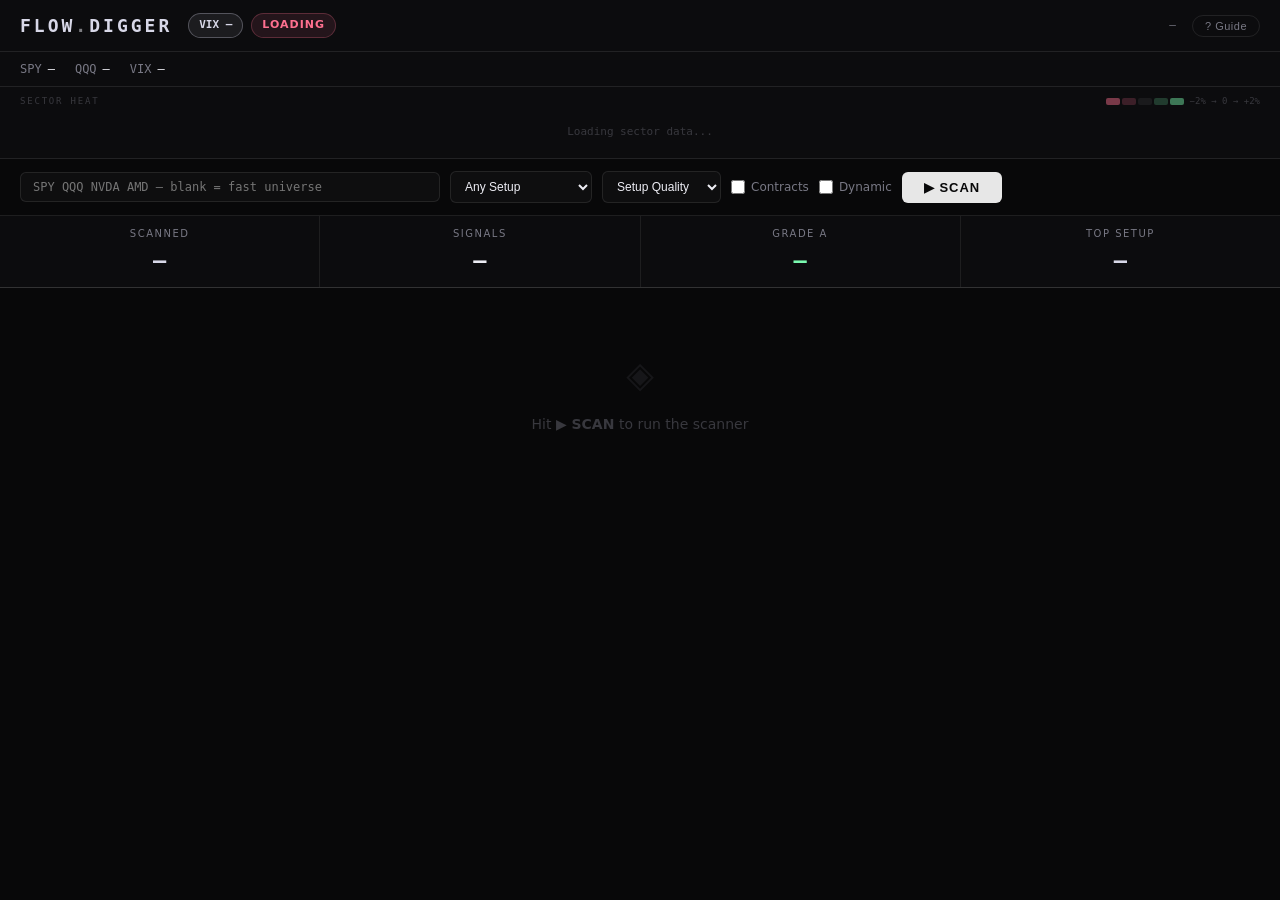
==== commit bc25be56: "White marble theme, signal descriptions in table, FlowDigger rename complete" ====
--- a/templates/index.html
+++ b/templates/index.html
@@ -9,20 +9,20 @@
 *, *::before, *::after { box-sizing: border-box; margin: 0; padding: 0; }
 
 :root {
-  --bg:         #0a0a0f;
-  --bg2:        #0d0d14;
-  --card:       rgba(255,255,255,0.03);
-  --border:     rgba(255,255,255,0.08);
-  --accent:     #00d4ff;
-  --accent2:    #0099cc;
-  --pos:        #00ff88;
-  --neg:        #ff4466;
-  --warn:       #ffaa00;
-  --text:       #e8e8f0;
-  --muted:      #444466;
-  --dim:        #888899;
-  --purple:     #aa66ff;
-  --cyan:       #00d4ff;
+  --bg:         #080809;
+  --bg2:        #0c0c0e;
+  --card:       rgba(255,255,255,0.028);
+  --border:     rgba(255,255,255,0.09);
+  --accent:     #d8d8e8;
+  --accent2:    #a0a0b4;
+  --pos:        #7afab0;
+  --neg:        #ff7090;
+  --warn:       #ffcc66;
+  --text:       #ededf4;
+  --muted:      #38383e;
+  --dim:        #787884;
+  --purple:     #b899ff;
+  --cyan:       #d8d8e8;
   --font:       system-ui, -apple-system, "SF Pro Display", "Segoe UI", sans-serif;
   --mono:       "SF Mono", "Fira Code", "Cascadia Code", monospace;
   --radius:     6px;
@@ -76,8 +76,8 @@
   font-size: 11px;
   font-weight: 600;
   font-family: var(--mono);
-  border: 1px solid rgba(0,212,255,0.3);
-  background: rgba(0,212,255,0.08);
+  border: 1px solid rgba(216,216,232,0.3);
+  background: rgba(216,216,232,0.08);
   color: var(--accent);
 }
 
@@ -88,9 +88,9 @@
   font-weight: 600;
   letter-spacing: 1px;
 }
-.market-badge.open   { background: rgba(0,255,136,0.12); color: var(--pos); border: 1px solid rgba(0,255,136,0.3); }
-.market-badge.closed { background: rgba(255,68,102,0.10); color: var(--neg); border: 1px solid rgba(255,68,102,0.25); }
-.market-badge.pre    { background: rgba(255,170,0,0.10); color: var(--warn); border: 1px solid rgba(255,170,0,0.25); }
+.market-badge.open   { background: rgba(122,250,176,0.12); color: var(--pos); border: 1px solid rgba(122,250,176,0.3); }
+.market-badge.closed { background: rgba(255,112,144,0.10); color: var(--neg); border: 1px solid rgba(255,112,144,0.25); }
+.market-badge.pre    { background: rgba(255,204,102,0.10); color: var(--warn); border: 1px solid rgba(255,204,102,0.25); }
 
 .scan-time {
   font-size: 11px;
@@ -271,7 +271,7 @@
 
 .controls input[type="text"]:focus {
   border-color: var(--accent);
-  box-shadow: 0 0 0 2px rgba(0,212,255,0.12);
+  box-shadow: 0 0 0 2px rgba(216,216,232,0.12);
 }
 
 .controls select {
@@ -311,8 +311,8 @@
 }
 
 .btn-scan {
-  background: var(--accent);
-  color: #000;
+  background: rgba(255,255,255,0.9);
+  color: #080809;
   border: none;
   border-radius: var(--radius);
   padding: 8px 22px;
@@ -324,7 +324,7 @@
   white-space: nowrap;
 }
 
-.btn-scan:hover { background: var(--accent2); }
+.btn-scan:hover { background: #ffffff; }
 .btn-scan:active { transform: scale(0.97); }
 .btn-scan:disabled { background: var(--muted); cursor: not-allowed; color: var(--dim); }
 
@@ -439,10 +439,10 @@
 }
 
 /* Grade row tints */
-tr.grade-A { background: rgba(0,255,136,0.03); }
-tr.grade-B { background: rgba(255,170,0,0.02); }
+tr.grade-A { background: rgba(122,250,176,0.03); }
+tr.grade-B { background: rgba(255,204,102,0.02); }
 tr.grade-C { background: transparent; }
-tr.grade-D { background: rgba(255,68,102,0.02); }
+tr.grade-D { background: rgba(255,112,144,0.02); }
 
 /* ── Ticker Cell ──────────────────────────────────────────────────────────── */
 .ticker-cell { display: flex; flex-direction: column; gap: 2px; }
@@ -470,12 +470,14 @@
   font-size: 13px;
   font-family: var(--mono);
 }
-.grade-A-badge { background: rgba(0,255,136,0.15); color: var(--pos); border: 1px solid rgba(0,255,136,0.3); }
-.grade-B-badge { background: rgba(255,170,0,0.12); color: var(--warn); border: 1px solid rgba(255,170,0,0.25); }
+.grade-A-badge { background: rgba(122,250,176,0.15); color: var(--pos); border: 1px solid rgba(122,250,176,0.3); }
+.grade-B-badge { background: rgba(255,204,102,0.12); color: var(--warn); border: 1px solid rgba(255,204,102,0.25); }
 .grade-C-badge { background: rgba(255,255,255,0.06); color: var(--dim); border: 1px solid var(--border); }
-.grade-D-badge { background: rgba(255,68,102,0.10); color: var(--neg); border: 1px solid rgba(255,68,102,0.2); }
+.grade-D-badge { background: rgba(255,112,144,0.10); color: var(--neg); border: 1px solid rgba(255,112,144,0.2); }
 
 /* ── Signal Badges ────────────────────────────────────────────────────────── */
+.setup-wrap { display: flex; flex-direction: column; gap: 4px; }
+.setup-desc { font-size: 10px; color: var(--dim); letter-spacing: 0.2px; line-height: 1.3; }
 .badges { display: flex; gap: 4px; flex-wrap: wrap; }
 
 .badge {
@@ -490,13 +492,13 @@
   cursor: help;
 }
 
-.badge-green-bright { background: rgba(0,255,136,0.18); color: var(--pos); border: 1px solid rgba(0,255,136,0.4); }
-.badge-green        { background: rgba(0,255,136,0.10); color: var(--pos); border: 1px solid rgba(0,255,136,0.25); }
-.badge-red-bright   { background: rgba(255,68,102,0.18); color: var(--neg); border: 1px solid rgba(255,68,102,0.4); }
-.badge-red          { background: rgba(255,68,102,0.10); color: var(--neg); border: 1px solid rgba(255,68,102,0.25); }
-.badge-cyan         { background: rgba(0,212,255,0.10); color: var(--cyan); border: 1px solid rgba(0,212,255,0.3); }
-.badge-yellow       { background: rgba(255,204,0,0.10); color: #ffcc00; border: 1px solid rgba(255,204,0,0.25); }
-.badge-purple       { background: rgba(170,102,255,0.12); color: var(--purple); border: 1px solid rgba(170,102,255,0.3); }
+.badge-green-bright { background: rgba(122,250,176,0.18); color: var(--pos); border: 1px solid rgba(122,250,176,0.4); }
+.badge-green        { background: rgba(122,250,176,0.10); color: var(--pos); border: 1px solid rgba(122,250,176,0.25); }
+.badge-red-bright   { background: rgba(255,112,144,0.18); color: var(--neg); border: 1px solid rgba(255,112,144,0.4); }
+.badge-red          { background: rgba(255,112,144,0.10); color: var(--neg); border: 1px solid rgba(255,112,144,0.25); }
+.badge-cyan         { background: rgba(216,216,232,0.10); color: var(--cyan); border: 1px solid rgba(216,216,232,0.3); }
+.badge-yellow       { background: rgba(255,204,102,0.10); color: #ffcc66; border: 1px solid rgba(255,204,102,0.25); }
+.badge-purple       { background: rgba(184,153,255,0.12); color: var(--purple); border: 1px solid rgba(184,153,255,0.3); }
 .badge-dim          { background: rgba(255,255,255,0.05); color: var(--dim); border: 1px solid var(--border); }
 
 /* ── Direction Cell ───────────────────────────────────────────────────────── */
@@ -520,8 +522,8 @@
   border-radius: 8px;
   display: inline-block;
 }
-.hv-volatile { background: rgba(255,68,102,0.15); color: var(--neg); }
-.hv-normal   { background: rgba(255,170,0,0.12); color: var(--warn); }
+.hv-volatile { background: rgba(255,112,144,0.15); color: var(--neg); }
+.hv-normal   { background: rgba(255,204,102,0.12); color: var(--warn); }
 .hv-calm     { background: rgba(255,255,255,0.07); color: var(--dim); }
 
 /* ── Contract Cell ────────────────────────────────────────────────────────── */
@@ -570,8 +572,8 @@
 
 /* ── Expanded Row ─────────────────────────────────────────────────────────── */
 .expand-row td {
-  background: rgba(0,212,255,0.03);
-  border-bottom: 2px solid rgba(0,212,255,0.1);
+  background: rgba(216,216,232,0.03);
+  border-bottom: 2px solid rgba(216,216,232,0.1);
   padding: 0;
 }
 
@@ -637,7 +639,7 @@
   bottom: calc(100% + 6px);
   left: 50%;
   transform: translateX(-50%);
-  background: #1a1a2e;
+  background: #111116;
   border: 1px solid var(--border);
   border-radius: 4px;
   padding: 5px 9px;
@@ -655,8 +657,8 @@
   position: fixed;
   bottom: 20px;
   right: 20px;
-  background: rgba(255,68,102,0.15);
-  border: 1px solid rgba(255,68,102,0.4);
+  background: rgba(255,112,144,0.15);
+  border: 1px solid rgba(255,112,144,0.4);
   color: var(--neg);
   padding: 12px 16px;
   border-radius: var(--radius);
@@ -697,7 +699,7 @@
   transition: all var(--transition);
   white-space: nowrap;
 }
-.btn-guide:hover { color: var(--accent); border-color: rgba(0,212,255,0.4); }
+.btn-guide:hover { color: var(--accent); border-color: rgba(216,216,232,0.4); }
 
 /* ── Guide modal ──────────────────────────────────────────────────────────── */
 .guide-overlay {
@@ -741,7 +743,7 @@
   font-size: 10px; font-weight: 700; letter-spacing: 2px;
   text-transform: uppercase; color: var(--accent);
   margin-bottom: 10px; padding-bottom: 6px;
-  border-bottom: 1px solid rgba(0,212,255,0.15);
+  border-bottom: 1px solid rgba(216,216,232,0.15);
 }
 
 .guide-grid {
@@ -773,8 +775,8 @@
 }
 
 .guide-note {
-  background: rgba(0,212,255,0.05);
-  border: 1px solid rgba(0,212,255,0.15);
+  background: rgba(216,216,232,0.05);
+  border: 1px solid rgba(216,216,232,0.15);
   border-radius: 8px;
   padding: 12px 14px;
   font-size: 12px;
@@ -792,7 +794,7 @@
 .gs b { color: var(--text); }
 .gs-num {
   width: 22px; height: 22px; border-radius: 50%; flex-shrink: 0;
-  background: rgba(0,212,255,0.12); border: 1px solid rgba(0,212,255,0.25);
+  background: rgba(216,216,232,0.12); border: 1px solid rgba(216,216,232,0.25);
   color: var(--accent); font-size: 11px; font-weight: 700;
   display: flex; align-items: center; justify-content: center;
   font-family: var(--mono);
@@ -887,11 +889,11 @@
     <div class="shm-label">Sector Heat</div>
     <div class="shm-legend">
       <div class="shm-legend-bar">
-        <div class="shm-legend-swatch" style="background:rgba(255,68,102,0.45)"></div>
-        <div class="shm-legend-swatch" style="background:rgba(255,68,102,0.2)"></div>
+        <div class="shm-legend-swatch" style="background:rgba(255,112,144,0.45)"></div>
+        <div class="shm-legend-swatch" style="background:rgba(255,112,144,0.2)"></div>
         <div class="shm-legend-swatch" style="background:rgba(255,255,255,0.06)"></div>
-        <div class="shm-legend-swatch" style="background:rgba(0,255,136,0.2)"></div>
-        <div class="shm-legend-swatch" style="background:rgba(0,255,136,0.45)"></div>
+        <div class="shm-legend-swatch" style="background:rgba(122,250,176,0.2)"></div>
+        <div class="shm-legend-swatch" style="background:rgba(122,250,176,0.45)"></div>
       </div>
       <span>−2% → 0 → +2%</span>
     </div>
@@ -1158,14 +1160,14 @@
 
 function sectorTileStyle(chg) {
   // Returns {bg, color, borderColor}
-  if      (chg >=  2.5) return { bg:'rgba(0,255,136,0.40)', color:'#00ff88', border:'rgba(0,255,136,0.35)' };
-  else if (chg >=  1.5) return { bg:'rgba(0,255,136,0.24)', color:'#00ee80', border:'rgba(0,255,136,0.2)' };
-  else if (chg >=  0.5) return { bg:'rgba(0,255,136,0.12)', color:'#00cc66', border:'rgba(0,255,136,0.1)' };
-  else if (chg >=  0.0) return { bg:'rgba(0,255,136,0.05)', color:'#558866', border:'rgba(255,255,255,0.06)' };
-  else if (chg > -0.5)  return { bg:'rgba(255,68,102,0.05)', color:'#886655', border:'rgba(255,255,255,0.06)' };
-  else if (chg > -1.5)  return { bg:'rgba(255,68,102,0.13)', color:'#cc4455', border:'rgba(255,68,102,0.12)' };
-  else if (chg > -2.5)  return { bg:'rgba(255,68,102,0.25)', color:'#ff4466', border:'rgba(255,68,102,0.2)' };
-  else                  return { bg:'rgba(255,68,102,0.42)', color:'#ff3355', border:'rgba(255,68,102,0.35)' };
+  if      (chg >=  2.5) return { bg:'rgba(122,250,176,0.40)', color:'var(--pos)', border:'rgba(122,250,176,0.35)' };
+  else if (chg >=  1.5) return { bg:'rgba(122,250,176,0.24)', color:'#5effa8', border:'rgba(122,250,176,0.2)' };
+  else if (chg >=  0.5) return { bg:'rgba(122,250,176,0.12)', color:'#44e090', border:'rgba(122,250,176,0.1)' };
+  else if (chg >=  0.0) return { bg:'rgba(122,250,176,0.05)', color:'#668877', border:'rgba(255,255,255,0.06)' };
+  else if (chg > -0.5)  return { bg:'rgba(255,112,144,0.05)', color:'#776655', border:'rgba(255,255,255,0.06)' };
+  else if (chg > -1.5)  return { bg:'rgba(255,112,144,0.13)', color:'#dd5566', border:'rgba(255,112,144,0.12)' };
+  else if (chg > -2.5)  return { bg:'rgba(255,112,144,0.25)', color:'#ff7090', border:'rgba(255,112,144,0.2)' };
+  else                  return { bg:'rgba(255,112,144,0.42)', color:'#ff6080', border:'rgba(255,112,144,0.35)' };
 }
 
 function renderSectorHeatMap(sectors) {
@@ -1356,11 +1358,28 @@
     <div class="sector-tag">${r.sector}</div>
   </div>`;
 
+  // Signal description lookup
+  const COMBO_DESC = {
+    "HV_PURE":    "Best edge — pure volatility setup",
+    "HV+ID":      "Volatile + coiled range, wait for breakout",
+    "HV+GD":      "Volatile + gap down, fill bias — calls",
+    "HV+GU_FADE": "Volatile + gap up, fade it — puts",
+    "HV+BK":      "Volatile + breakout confirmation",
+    "BK":         "Breakout with volume — trade with it",
+    "ID":         "Inside day — wait for range break",
+    "GD":         "Gap down — tends to fill back up",
+    "GU":         "Gap up — continuation lean",
+  };
+  const sigDesc = COMBO_DESC[r.signal_combo] || (r.is_laggard ? "Sector running, this one hasn't moved" : '');
+
   // Badges
   const badgeHTML = r.badges && r.badges.length
-    ? `<div class="badges">${r.badges.map(b =>
-        `<span class="badge ${b.cls}" title="${escHtml(b.tooltip)}">${escHtml(b.text)}</span>`
-      ).join('')}</div>`
+    ? `<div class="setup-wrap">
+        <div class="badges">${r.badges.map(b =>
+          `<span class="badge ${b.cls}" title="${escHtml(b.tooltip)}">${escHtml(b.text)}</span>`
+        ).join('')}</div>
+        ${sigDesc ? `<div class="setup-desc">${escHtml(sigDesc)}</div>` : ''}
+      </div>`
     : '<span class="dim-val">—</span>';
 
   // Grade
@@ -1401,7 +1420,7 @@
 
   // OScore
   const os = r.opt_score || 0;
-  const osColor = os >= 75 ? '#00ff88' : os >= 50 ? '#ffaa00' : '#888899';
+  const osColor = os >= 75 ? 'var(--pos)' : os >= 50 ? 'var(--warn)' : 'var(--dim)';
   const oscoreCell = `<div class="oscore">
     <div class="oscore-bar"><div class="oscore-fill" style="width:${os}%;background:${osColor}"></div></div>
     <span class="mono-val">${os}</span>
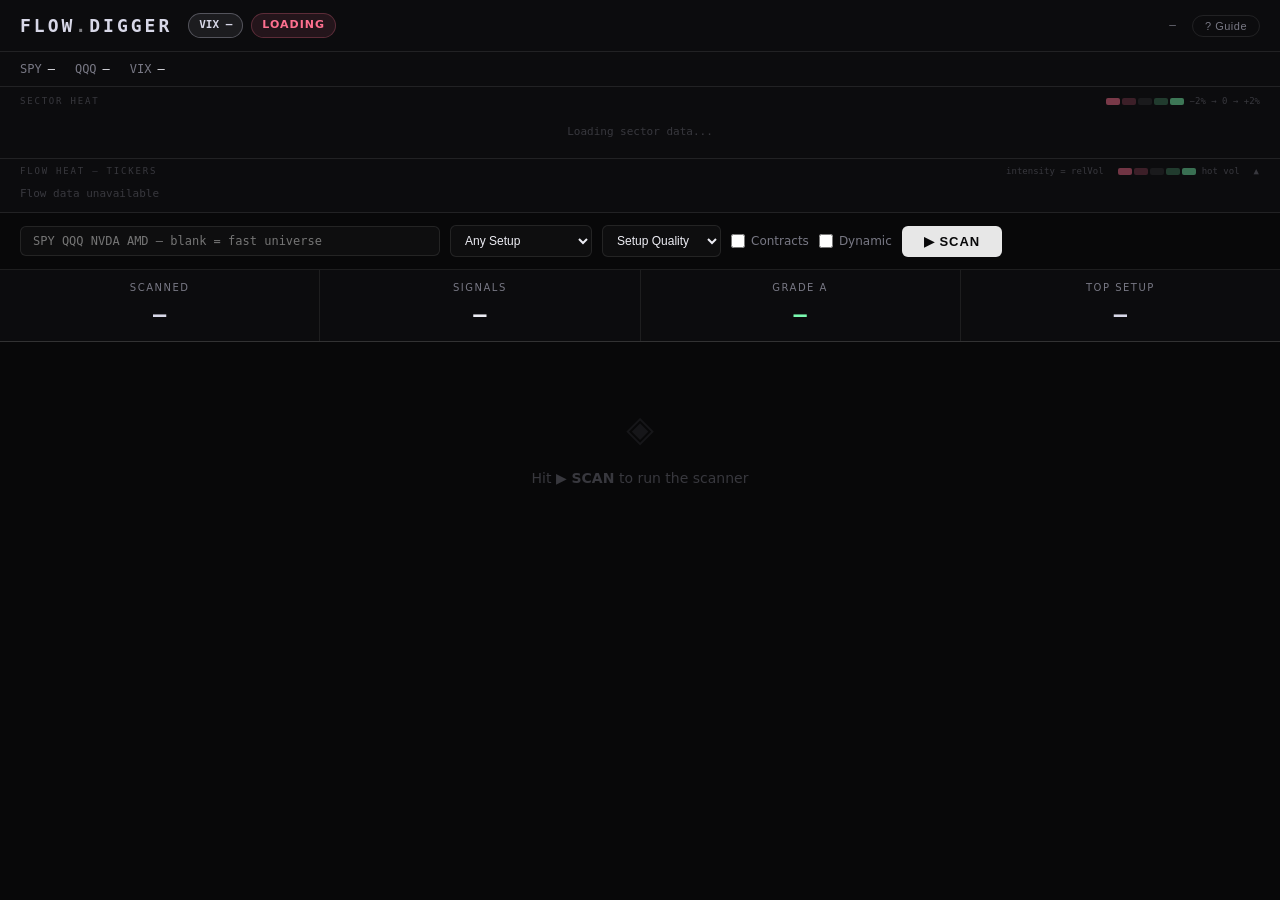
==== commit 8b98df39: "Add ticker flow heatmap grouped by category - New /api/flow endpoint: batch-fetches change% and relV" ====
--- a/templates/index.html
+++ b/templates/index.html
@@ -243,6 +243,119 @@
   .shm-tile .st-etf { display: none; }
 }
 
+/* ── Ticker Flow Heat Map ─────────────────────────────────────────────────── */
+.ticker-heatmap {
+  padding: 6px 20px 10px;
+  border-bottom: 1px solid var(--border);
+  background: var(--bg2);
+}
+
+.thm-header {
+  display: flex;
+  align-items: center;
+  justify-content: space-between;
+  margin-bottom: 7px;
+  cursor: pointer;
+  user-select: none;
+}
+
+.thm-header:hover .shm-label { color: var(--accent2); }
+
+.thm-toggle {
+  font-size: 9px;
+  font-family: var(--mono);
+  color: var(--muted);
+  letter-spacing: 1px;
+}
+
+.thm-body {
+  display: flex;
+  flex-direction: column;
+  gap: 4px;
+}
+
+.thm-group {
+  display: flex;
+  align-items: center;
+  gap: 10px;
+}
+
+.thm-group-label {
+  font-size: 9px;
+  font-family: var(--mono);
+  color: var(--muted);
+  width: 68px;
+  flex-shrink: 0;
+  text-align: right;
+  letter-spacing: 0.3px;
+  text-transform: uppercase;
+}
+
+.thm-tiles {
+  display: flex;
+  gap: 3px;
+  flex-wrap: wrap;
+}
+
+.thm-tile {
+  border-radius: 4px;
+  padding: 4px 6px 3px;
+  text-align: center;
+  cursor: default;
+  border: 1px solid transparent;
+  transition: transform 0.1s, box-shadow 0.1s, border-color 0.1s;
+  min-width: 40px;
+  position: relative;
+}
+
+.thm-tile:hover {
+  border-color: rgba(255,255,255,0.18) !important;
+  transform: translateY(-1px);
+  box-shadow: 0 3px 10px rgba(0,0,0,0.4);
+  z-index: 2;
+}
+
+.thm-tile .tt-sym {
+  font-family: var(--mono);
+  font-size: 10px;
+  font-weight: 700;
+  line-height: 1;
+}
+
+.thm-tile .tt-chg {
+  font-family: var(--mono);
+  font-size: 9px;
+  line-height: 1.3;
+  opacity: 0.8;
+  margin-top: 1px;
+}
+
+.thm-tile .tt-vol {
+  font-family: var(--mono);
+  font-size: 8px;
+  opacity: 0.55;
+  min-height: 10px;
+}
+
+/* Grade dot in top-right corner after scan */
+.thm-tile .tt-grade {
+  position: absolute;
+  top: 2px;
+  right: 3px;
+  font-size: 7px;
+  font-weight: 900;
+  font-family: var(--mono);
+  opacity: 0.7;
+  line-height: 1;
+}
+
+@media (max-width: 700px) {
+  .thm-group-label { width: 48px; font-size: 8px; }
+  .thm-tile { min-width: 34px; padding: 3px 4px 2px; }
+  .thm-tile .tt-sym { font-size: 9px; }
+  .thm-tile .tt-chg, .thm-tile .tt-vol { font-size: 8px; }
+}
+
 /* ── Controls ─────────────────────────────────────────────────────────────── */
 .controls {
   padding: 12px 20px;
@@ -901,6 +1014,32 @@
   <div class="shm-grid" id="sectorGrid">
     <div style="grid-column:1/-1;text-align:center;color:var(--muted);font-size:11px;padding:8px 0;font-family:var(--mono);">
       Loading sector data...
+    </div>
+  </div>
+</div>
+
+<!-- ── Ticker Flow Heat Map ──────────────────────────────────────────────────── -->
+<div class="ticker-heatmap" id="tickerHeatmap">
+  <div class="thm-header" onclick="toggleTickerHeatmap()">
+    <div class="shm-label">Flow Heat — Tickers</div>
+    <div id="thmLegend" style="display:flex;align-items:center;gap:14px">
+      <span style="font-size:9px;font-family:var(--mono);color:var(--muted)">intensity = relVol</span>
+      <div class="shm-legend">
+        <div class="shm-legend-bar">
+          <div class="shm-legend-swatch" style="background:rgba(255,112,144,0.42)"></div>
+          <div class="shm-legend-swatch" style="background:rgba(255,112,144,0.2)"></div>
+          <div class="shm-legend-swatch" style="background:rgba(255,255,255,0.06)"></div>
+          <div class="shm-legend-swatch" style="background:rgba(122,250,176,0.2)"></div>
+          <div class="shm-legend-swatch" style="background:rgba(122,250,176,0.42)"></div>
+        </div>
+        <span>hot vol</span>
+      </div>
+      <div class="thm-toggle" id="thmToggle">▲</div>
+    </div>
+  </div>
+  <div class="thm-body" id="thmBody">
+    <div style="color:var(--muted);font-size:11px;font-family:var(--mono);padding:2px 0 4px;">
+      Loading flow data...
     </div>
   </div>
 </div>
@@ -1311,6 +1450,7 @@
     scanResults = msg.results || [];
     barEl.style.width = '100%';
     renderTable(scanResults);
+    updateTickerHeatMapFromScan(scanResults);
     const ts = msg.scan_time || new Date().toLocaleTimeString();
     document.getElementById('scanTime').textContent = 'Last scan: ' + ts;
   }
@@ -1577,6 +1717,126 @@
     .replace(/"/g, '&quot;');
 }
 
+// ── Ticker Heat Map ────────────────────────────────────────────────────────────
+
+const TICKER_GROUPS = [
+  { label: "Indices",     tickers: ["SPY", "QQQ", "IWM", "DIA"] },
+  { label: "Mega-Cap",    tickers: ["NVDA", "AAPL", "MSFT", "META", "AMZN", "GOOGL", "TSLA"] },
+  { label: "Semis",       tickers: ["AMD", "AVGO", "MU", "ARM", "INTC", "SMCI"] },
+  { label: "High-Beta",   tickers: ["COIN", "PLTR", "MSTR", "HOOD", "MARA"] },
+  { label: "Growth Tech", tickers: ["NFLX", "CRWD", "PANW", "NET", "APP", "RDDT"] },
+  { label: "Financials",  tickers: ["GS", "JPM", "BAC", "MS"] },
+  { label: "Bio/Health",  tickers: ["AMGN", "LLY", "MRNA"] },
+  { label: "Energy",      tickers: ["XOM", "CVX"] },
+  { label: "Other",       tickers: ["UBER", "GME", "AMC", "SOFI", "AFRM"] },
+];
+
+let flowData    = {};   // ticker -> {change_pct, rel_vol, grade?, direction?}
+let thmCollapsed = false;
+
+function toggleTickerHeatmap() {
+  thmCollapsed = !thmCollapsed;
+  const body = document.getElementById('thmBody');
+  const tog  = document.getElementById('thmToggle');
+  if (body) body.style.display = thmCollapsed ? 'none' : '';
+  if (tog)  tog.textContent    = thmCollapsed ? '▼' : '▲';
+}
+
+function _tickerTileStyle(chg, relVol) {
+  // Intensity 0→1 driven by relVol (0.5x = 0, 3x = 1)
+  const intensity = Math.min(Math.max((relVol - 0.5) / 2.5, 0), 1);
+  if (chg >= 0) {
+    const a = (0.05 + intensity * 0.40).toFixed(2);
+    const bord = (0.03 + intensity * 0.25).toFixed(2);
+    return {
+      bg:    `rgba(122,250,176,${a})`,
+      color: intensity > 0.40 ? 'var(--pos)' : '#6a9980',
+      border:`rgba(122,250,176,${bord})`,
+    };
+  } else {
+    const a = (0.05 + intensity * 0.40).toFixed(2);
+    const bord = (0.03 + intensity * 0.25).toFixed(2);
+    return {
+      bg:    `rgba(255,112,144,${a})`,
+      color: intensity > 0.40 ? 'var(--neg)' : '#997060',
+      border:`rgba(255,112,144,${bord})`,
+    };
+  }
+}
+
+const GRADE_COLORS = { A: 'var(--pos)', B: 'var(--warn)', C: 'var(--dim)', D: 'var(--neg)' };
+
+function renderTickerHeatMap() {
+  const body = document.getElementById('thmBody');
+  if (!body) return;
+
+  const html = TICKER_GROUPS.map(group => {
+    const tiles = group.tickers.map(sym => {
+      const d  = flowData[sym];
+      if (!d) {
+        return `<div class="thm-tile" style="background:rgba(255,255,255,0.03);border-color:rgba(255,255,255,0.05);color:var(--muted)" title="${sym}">
+          <div class="tt-sym">${sym}</div>
+          <div class="tt-chg">—</div>
+          <div class="tt-vol"></div>
+        </div>`;
+      }
+
+      const st   = _tickerTileStyle(d.change_pct, d.rel_vol);
+      const sign = d.change_pct >= 0 ? '+' : '';
+      const rvol = d.rel_vol >= 1.8 ? `${d.rel_vol.toFixed(1)}x` : '';
+      const gradeDot = d.grade
+        ? `<div class="tt-grade" style="color:${GRADE_COLORS[d.grade] || 'var(--dim)'}">${d.grade}</div>` : '';
+      const dir  = d.direction === 'up' ? '↑' : d.direction === 'down' ? '↓' : '';
+      const tip  = `${sym}${dir ? ' ' + dir : ''}: ${sign}${d.change_pct.toFixed(2)}% · ${d.rel_vol.toFixed(1)}x vol${d.grade ? ' · Grade ' + d.grade : ''}`;
+
+      return `<div class="thm-tile" style="background:${st.bg};border-color:${st.border};color:${st.color}" title="${tip}">
+        ${gradeDot}
+        <div class="tt-sym">${sym}</div>
+        <div class="tt-chg">${sign}${d.change_pct.toFixed(1)}%</div>
+        <div class="tt-vol">${rvol}</div>
+      </div>`;
+    }).join('');
+
+    return `<div class="thm-group">
+      <div class="thm-group-label">${group.label}</div>
+      <div class="thm-tiles">${tiles}</div>
+    </div>`;
+  }).join('');
+
+  body.innerHTML = html;
+}
+
+async function loadFlowData() {
+  try {
+    const r = await fetch('/api/flow');
+    const d = await r.json();
+    if (d.tickers && d.tickers.length) {
+      flowData = {};
+      for (const t of d.tickers) flowData[t.ticker] = t;
+      renderTickerHeatMap();
+    }
+  } catch(e) {
+    console.warn('Flow data failed:', e);
+    const body = document.getElementById('thmBody');
+    if (body) body.innerHTML = '<div style="color:var(--muted);font-size:11px;font-family:var(--mono)">Flow data unavailable</div>';
+  }
+}
+
+// Called after a scan completes — enriches flow tiles with grade + direction
+function updateTickerHeatMapFromScan(results) {
+  if (!results || !results.length) return;
+  for (const r of results) {
+    if (!flowData[r.ticker]) {
+      flowData[r.ticker] = { ticker: r.ticker, change_pct: r.change_pct, rel_vol: r.rel_vol };
+    }
+    flowData[r.ticker].change_pct = r.change_pct;
+    flowData[r.ticker].rel_vol    = r.rel_vol;
+    flowData[r.ticker].grade      = r.grade;
+    flowData[r.ticker].direction  = r.direction;
+  }
+  renderTickerHeatMap();
+}
+
 // ── Guide ──────────────────────────────────────────────────────────────────────
 function openGuide()  { document.getElementById('guideOverlay').classList.add('open'); }
 function closeGuide() { document.getElementById('guideOverlay').classList.remove('open'); }
@@ -1585,8 +1845,10 @@
 // ── Init ───────────────────────────────────────────────────────────────────────
 document.addEventListener('DOMContentLoaded', () => {
   loadMarketContext();
-  // Refresh market context every 60s
+  loadFlowData();
+  // Refresh market context every 60s; flow data every 5 min
   setInterval(loadMarketContext, 60_000);
+  setInterval(loadFlowData, 300_000);
 });
 </script>
 </body>
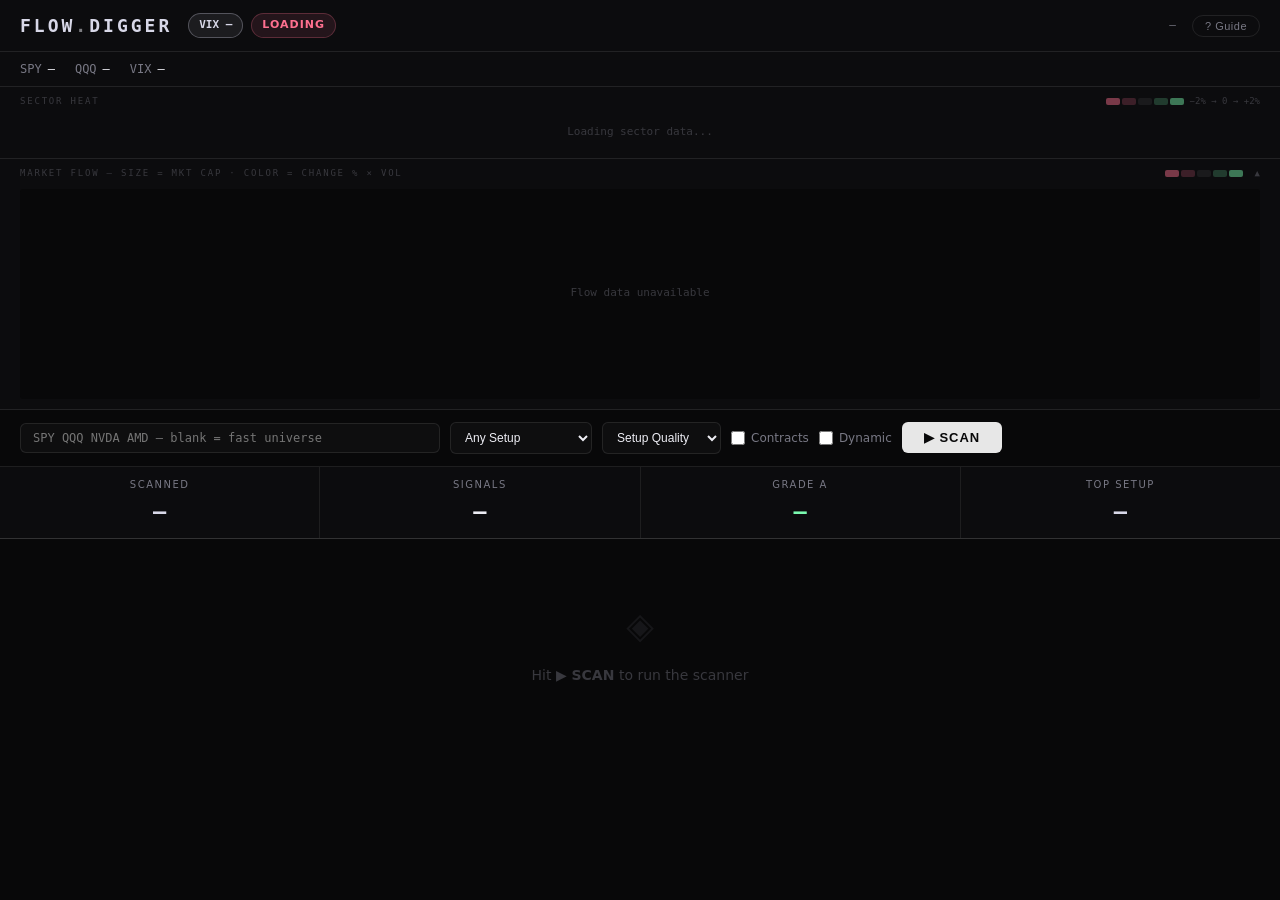
==== commit b04d8ee5: "Replace flat ticker grid with squarified treemap Tiles sized by market cap, colored by direction × r" ====
--- a/templates/index.html
+++ b/templates/index.html
@@ -243,118 +243,34 @@
   .shm-tile .st-etf { display: none; }
 }
 
-/* ── Ticker Flow Heat Map ─────────────────────────────────────────────────── */
-.ticker-heatmap {
-  padding: 6px 20px 10px;
+/* ── Ticker Treemap ───────────────────────────────────────────────────────── */
+.treemap-section {
+  padding: 8px 20px 10px;
   border-bottom: 1px solid var(--border);
   background: var(--bg2);
 }
 
-.thm-header {
+.treemap-header {
   display: flex;
   align-items: center;
   justify-content: space-between;
-  margin-bottom: 7px;
+  margin-bottom: 8px;
   cursor: pointer;
   user-select: none;
 }
 
-.thm-header:hover .shm-label { color: var(--accent2); }
-
-.thm-toggle {
-  font-size: 9px;
-  font-family: var(--mono);
-  color: var(--muted);
-  letter-spacing: 1px;
-}
-
-.thm-body {
-  display: flex;
-  flex-direction: column;
-  gap: 4px;
-}
-
-.thm-group {
-  display: flex;
-  align-items: center;
-  gap: 10px;
-}
-
-.thm-group-label {
-  font-size: 9px;
-  font-family: var(--mono);
-  color: var(--muted);
-  width: 68px;
-  flex-shrink: 0;
-  text-align: right;
-  letter-spacing: 0.3px;
-  text-transform: uppercase;
-}
-
-.thm-tiles {
-  display: flex;
-  gap: 3px;
-  flex-wrap: wrap;
-}
-
-.thm-tile {
-  border-radius: 4px;
-  padding: 4px 6px 3px;
-  text-align: center;
-  cursor: default;
-  border: 1px solid transparent;
-  transition: transform 0.1s, box-shadow 0.1s, border-color 0.1s;
-  min-width: 40px;
+.treemap-header:hover .shm-label { color: var(--accent2); }
+
+.treemap-canvas {
   position: relative;
-}
-
-.thm-tile:hover {
-  border-color: rgba(255,255,255,0.18) !important;
-  transform: translateY(-1px);
-  box-shadow: 0 3px 10px rgba(0,0,0,0.4);
-  z-index: 2;
-}
-
-.thm-tile .tt-sym {
-  font-family: var(--mono);
-  font-size: 10px;
-  font-weight: 700;
-  line-height: 1;
-}
-
-.thm-tile .tt-chg {
-  font-family: var(--mono);
-  font-size: 9px;
-  line-height: 1.3;
-  opacity: 0.8;
-  margin-top: 1px;
-}
-
-.thm-tile .tt-vol {
-  font-family: var(--mono);
-  font-size: 8px;
-  opacity: 0.55;
-  min-height: 10px;
-}
-
-/* Grade dot in top-right corner after scan */
-.thm-tile .tt-grade {
-  position: absolute;
-  top: 2px;
-  right: 3px;
-  font-size: 7px;
-  font-weight: 900;
-  font-family: var(--mono);
-  opacity: 0.7;
-  line-height: 1;
-}
-
-@media (max-width: 700px) {
-  .thm-group-label { width: 48px; font-size: 8px; }
-  .thm-tile { min-width: 34px; padding: 3px 4px 2px; }
-  .thm-tile .tt-sym { font-size: 9px; }
-  .thm-tile .tt-chg, .thm-tile .tt-vol { font-size: 8px; }
-}
+  width: 100%;
+  height: 210px;
+  overflow: hidden;
+  border-radius: 3px;
+  background: var(--bg);
+}
+
+@media (max-width: 600px) { .treemap-canvas { height: 155px; } }
 
 /* ── Controls ─────────────────────────────────────────────────────────────── */
 .controls {
@@ -1018,28 +934,26 @@
   </div>
 </div>
 
-<!-- ── Ticker Flow Heat Map ──────────────────────────────────────────────────── -->
-<div class="ticker-heatmap" id="tickerHeatmap">
-  <div class="thm-header" onclick="toggleTickerHeatmap()">
-    <div class="shm-label">Flow Heat — Tickers</div>
-    <div id="thmLegend" style="display:flex;align-items:center;gap:14px">
-      <span style="font-size:9px;font-family:var(--mono);color:var(--muted)">intensity = relVol</span>
+<!-- ── Ticker Treemap ───────────────────────────────────────────────────────── -->
+<div class="treemap-section" id="treemapSection">
+  <div class="treemap-header" onclick="toggleTreemap()">
+    <div class="shm-label">Market Flow — size = mkt cap · color = change % × vol</div>
+    <div style="display:flex;align-items:center;gap:12px">
       <div class="shm-legend">
         <div class="shm-legend-bar">
-          <div class="shm-legend-swatch" style="background:rgba(255,112,144,0.42)"></div>
+          <div class="shm-legend-swatch" style="background:rgba(255,112,144,0.45)"></div>
           <div class="shm-legend-swatch" style="background:rgba(255,112,144,0.2)"></div>
           <div class="shm-legend-swatch" style="background:rgba(255,255,255,0.06)"></div>
           <div class="shm-legend-swatch" style="background:rgba(122,250,176,0.2)"></div>
-          <div class="shm-legend-swatch" style="background:rgba(122,250,176,0.42)"></div>
+          <div class="shm-legend-swatch" style="background:rgba(122,250,176,0.45)"></div>
         </div>
-        <span>hot vol</span>
       </div>
-      <div class="thm-toggle" id="thmToggle">▲</div>
+      <span id="tmToggle" style="font-size:9px;font-family:var(--mono);color:var(--muted)">▲</span>
     </div>
   </div>
-  <div class="thm-body" id="thmBody">
-    <div style="color:var(--muted);font-size:11px;font-family:var(--mono);padding:2px 0 4px;">
-      Loading flow data...
+  <div id="thmCanvas" class="treemap-canvas">
+    <div style="position:absolute;inset:0;display:flex;align-items:center;justify-content:center;color:var(--muted);font-size:11px;font-family:var(--mono)">
+      Loading...
     </div>
   </div>
 </div>
@@ -1717,93 +1631,150 @@
     .replace(/"/g, '&quot;');
 }
 
-// ── Ticker Heat Map ────────────────────────────────────────────────────────────
-
-const TICKER_GROUPS = [
-  { label: "Indices",     tickers: ["SPY", "QQQ", "IWM", "DIA"] },
-  { label: "Mega-Cap",    tickers: ["NVDA", "AAPL", "MSFT", "META", "AMZN", "GOOGL", "TSLA"] },
-  { label: "Semis",       tickers: ["AMD", "AVGO", "MU", "ARM", "INTC", "SMCI"] },
-  { label: "High-Beta",   tickers: ["COIN", "PLTR", "MSTR", "HOOD", "MARA"] },
-  { label: "Growth Tech", tickers: ["NFLX", "CRWD", "PANW", "NET", "APP", "RDDT"] },
-  { label: "Financials",  tickers: ["GS", "JPM", "BAC", "MS"] },
-  { label: "Bio/Health",  tickers: ["AMGN", "LLY", "MRNA"] },
-  { label: "Energy",      tickers: ["XOM", "CVX"] },
-  { label: "Other",       tickers: ["UBER", "GME", "AMC", "SOFI", "AFRM"] },
+// ── Ticker Treemap ─────────────────────────────────────────────────────────────
+
+// Market cap $B — drives tile size (approximate)
+const TREEMAP_DATA = [
+  { sector:"Indices",    tickers:[
+    {sym:"SPY",mcap:5000},{sym:"QQQ",mcap:2500},{sym:"IWM",mcap:350},{sym:"DIA",mcap:150},
+  ]},
+  { sector:"Technology", tickers:[
+    {sym:"AAPL",mcap:3100},{sym:"MSFT",mcap:2900},{sym:"NVDA",mcap:2800},
+    {sym:"AVGO",mcap:900},{sym:"AMD",mcap:200},{sym:"PLTR",mcap:220},
+    {sym:"PANW",mcap:130},{sym:"CRWD",mcap:90},
+  ]},
+  { sector:"Comm Svcs",  tickers:[
+    {sym:"GOOGL",mcap:2000},{sym:"META",mcap:1400},{sym:"NFLX",mcap:380},
+  ]},
+  { sector:"Cons Discr", tickers:[
+    {sym:"AMZN",mcap:2000},{sym:"TSLA",mcap:800},{sym:"UBER",mcap:160},
+  ]},
+  { sector:"Financials", tickers:[
+    {sym:"JPM",mcap:700},{sym:"BAC",mcap:350},{sym:"MS",mcap:200},
+    {sym:"GS",mcap:180},{sym:"COIN",mcap:65},
+  ]},
+  { sector:"Health Care",tickers:[
+    {sym:"LLY",mcap:700},{sym:"AMGN",mcap:150},{sym:"MRNA",mcap:18},
+  ]},
+  { sector:"Energy",     tickers:[
+    {sym:"XOM",mcap:500},{sym:"CVX",mcap:280},
+  ]},
 ];
 
-let flowData    = {};   // ticker -> {change_pct, rel_vol, grade?, direction?}
-let thmCollapsed = false;
-
-function toggleTickerHeatmap() {
-  thmCollapsed = !thmCollapsed;
-  const body = document.getElementById('thmBody');
-  const tog  = document.getElementById('thmToggle');
-  if (body) body.style.display = thmCollapsed ? 'none' : '';
-  if (tog)  tog.textContent    = thmCollapsed ? '▼' : '▲';
-}
-
-function _tickerTileStyle(chg, relVol) {
-  // Intensity 0→1 driven by relVol (0.5x = 0, 3x = 1)
+let flowData    = {};
+let tmCollapsed = false;
+
+const GRADE_COLORS = {A:'var(--pos)',B:'var(--warn)',C:'var(--dim)',D:'var(--neg)'};
+
+function toggleTreemap() {
+  tmCollapsed = !tmCollapsed;
+  const canvas = document.getElementById('thmCanvas');
+  const tog    = document.getElementById('tmToggle');
+  if (canvas) canvas.style.display = tmCollapsed ? 'none' : '';
+  if (tog)    tog.textContent = tmCollapsed ? '▼' : '▲';
+}
+
+function _tileStyle(chg, relVol) {
   const intensity = Math.min(Math.max((relVol - 0.5) / 2.5, 0), 1);
-  if (chg >= 0) {
-    const a = (0.05 + intensity * 0.40).toFixed(2);
-    const bord = (0.03 + intensity * 0.25).toFixed(2);
-    return {
-      bg:    `rgba(122,250,176,${a})`,
-      color: intensity > 0.40 ? 'var(--pos)' : '#6a9980',
-      border:`rgba(122,250,176,${bord})`,
-    };
-  } else {
-    const a = (0.05 + intensity * 0.40).toFixed(2);
-    const bord = (0.03 + intensity * 0.25).toFixed(2);
-    return {
-      bg:    `rgba(255,112,144,${a})`,
-      color: intensity > 0.40 ? 'var(--neg)' : '#997060',
-      border:`rgba(255,112,144,${bord})`,
-    };
+  const a    = (0.05 + intensity * 0.42).toFixed(2);
+  const bord = (0.03 + intensity * 0.28).toFixed(2);
+  if (chg >= 0) return { bg:`rgba(122,250,176,${a})`, border:`rgba(122,250,176,${bord})`, color: intensity > 0.35 ? 'var(--pos)' : '#658870' };
+  return             { bg:`rgba(255,112,144,${a})`, border:`rgba(255,112,144,${bord})`, color: intensity > 0.35 ? 'var(--neg)' : '#906055' };
+}
+
+// Squarified treemap — returns [{...node, x, y, w, h}]
+function squarifyTreemap(nodes, rect) {
+  const sorted = [...nodes].sort((a,b) => b.value - a.value);
+  const total  = sorted.reduce((s,n) => s + n.value, 0);
+  if (!total) return [];
+  const out = [];
+
+  function wAR(row, rv, tv, w, h) {
+    const iw = w >= h;
+    const sw = iw ? (rv/tv)*w : w, sh = iw ? h : (rv/tv)*h;
+    let worst = 0;
+    for (const n of row) {
+      const f=n.value/rv, tw=iw?sw:f*sw, th=iw?f*sh:sh;
+      if (tw>0&&th>0) worst = Math.max(worst, Math.max(tw/th,th/tw));
+    }
+    return worst;
   }
-}
-
-const GRADE_COLORS = { A: 'var(--pos)', B: 'var(--warn)', C: 'var(--dim)', D: 'var(--neg)' };
-
-function renderTickerHeatMap() {
-  const body = document.getElementById('thmBody');
-  if (!body) return;
-
-  const html = TICKER_GROUPS.map(group => {
-    const tiles = group.tickers.map(sym => {
-      const d  = flowData[sym];
-      if (!d) {
-        return `<div class="thm-tile" style="background:rgba(255,255,255,0.03);border-color:rgba(255,255,255,0.05);color:var(--muted)" title="${sym}">
-          <div class="tt-sym">${sym}</div>
-          <div class="tt-chg">—</div>
-          <div class="tt-vol"></div>
-        </div>`;
-      }
-
-      const st   = _tickerTileStyle(d.change_pct, d.rel_vol);
-      const sign = d.change_pct >= 0 ? '+' : '';
-      const rvol = d.rel_vol >= 1.8 ? `${d.rel_vol.toFixed(1)}x` : '';
-      const gradeDot = d.grade
-        ? `<div class="tt-grade" style="color:${GRADE_COLORS[d.grade] || 'var(--dim)'}">${d.grade}</div>` : '';
-      const dir  = d.direction === 'up' ? '↑' : d.direction === 'down' ? '↓' : '';
-      const tip  = `${sym}${dir ? ' ' + dir : ''}: ${sign}${d.change_pct.toFixed(2)}% · ${d.rel_vol.toFixed(1)}x vol${d.grade ? ' · Grade ' + d.grade : ''}`;
-
-      return `<div class="thm-tile" style="background:${st.bg};border-color:${st.border};color:${st.color}" title="${tip}">
-        ${gradeDot}
-        <div class="tt-sym">${sym}</div>
-        <div class="tt-chg">${sign}${d.change_pct.toFixed(1)}%</div>
-        <div class="tt-vol">${rvol}</div>
-      </div>`;
-    }).join('');
-
-    return `<div class="thm-group">
-      <div class="thm-group-label">${group.label}</div>
-      <div class="thm-tiles">${tiles}</div>
-    </div>`;
-  }).join('');
-
-  body.innerHTML = html;
+
+  function place(items, x, y, w, h, tv) {
+    if (!items.length) return;
+    if (items.length===1) { out.push({...items[0],x,y,w,h}); return; }
+    const iw = w >= h;
+    let row=[items[0]], rv=items[0].value;
+    for (let i=1; i<items.length; i++) {
+      if (wAR([...row,items[i]], rv+items[i].value, tv, w, h) > wAR(row,rv,tv,w,h)) break;
+      row.push(items[i]); rv+=items[i].value;
+    }
+    const sw=iw?(rv/tv)*w:w, sh=iw?h:(rv/tv)*h;
+    let pos=iw?y:x;
+    for (const n of row) {
+      const f=n.value/rv, tw=iw?sw:f*sw, th=iw?f*sh:sh;
+      out.push({...n, x:iw?x:pos, y:iw?pos:y, w:tw, h:th});
+      pos+=iw?th:tw;
+    }
+    const rest=items.slice(row.length), rv2=tv-rv;
+    if (rest.length&&rv2>0) iw ? place(rest,x+sw,y,w-sw,h,rv2) : place(rest,x,y+sh,w,h-sh,rv2);
+  }
+
+  place(sorted, rect.x, rect.y, rect.w, rect.h, total);
+  return out;
+}
+
+function renderTreemap() {
+  const canvas = document.getElementById('thmCanvas');
+  if (!canvas || tmCollapsed) return;
+  const W=canvas.offsetWidth, H=canvas.offsetHeight;
+  if (W<20||H<20) return;
+
+  const GAP=2;
+  const sectors = TREEMAP_DATA.map(s=>({...s, value:s.tickers.reduce((sum,t)=>sum+t.mcap,0)}))
+                              .sort((a,b)=>b.value-a.value);
+  const sRects  = squarifyTreemap(sectors, {x:0,y:0,w:W,h:H});
+  const divs    = [];
+
+  for (const sr of sRects) {
+    const inner = {x:sr.x+GAP, y:sr.y+GAP, w:sr.w-GAP*2, h:sr.h-GAP*2};
+    if (inner.w<4||inner.h<4) continue;
+
+    const tRects = squarifyTreemap(sr.tickers.map(t=>({...t,value:t.mcap})), inner);
+
+    for (const tr of tRects) {
+      const d  = flowData[tr.sym] || {change_pct:0, rel_vol:1.0};
+      const st = _tileStyle(d.change_pct, d.rel_vol);
+      const tw=tr.w-1, th=tr.h-1;
+      if (tw<2||th<2) continue;
+      const sign  = d.change_pct>=0?'+':'';
+      const symF  = tw>55?12:tw>30?10:9;
+      const grade = d.grade ? `<div style="position:absolute;top:2px;right:3px;font-size:7px;font-weight:900;color:${GRADE_COLORS[d.grade]};opacity:0.8;font-family:var(--mono)">${d.grade}</div>` : '';
+      const sym   = tw>20&&th>13 ? `<div style="font-size:${symF}px;font-weight:700;line-height:1">${tr.sym}</div>` : '';
+      const chg   = tw>26&&th>26 ? `<div style="font-size:9px;opacity:0.82;margin-top:1px">${sign}${d.change_pct.toFixed(1)}%</div>` : '';
+      const vol   = tw>32&&th>40&&d.rel_vol>=1.8 ? `<div style="font-size:8px;opacity:0.5;margin-top:1px">${d.rel_vol.toFixed(1)}x</div>` : '';
+      const tip   = `${tr.sym}: ${sign}${d.change_pct.toFixed(2)}% · ${d.rel_vol.toFixed(1)}x vol${d.grade?' · Grade '+d.grade:''}`;
+
+      divs.push(`<div title="${tip}" onmouseenter="this.style.filter='brightness(1.25)'" onmouseleave="this.style.filter=''"
+        style="position:absolute;left:${tr.x}px;top:${tr.y}px;width:${tw}px;height:${th}px;
+          background:${st.bg};border:1px solid ${st.border};color:${st.color};
+          box-sizing:border-box;overflow:hidden;border-radius:2px;cursor:default;
+          display:flex;flex-direction:column;align-items:center;justify-content:center;
+          font-family:var(--mono);transition:filter 0.1s">
+        ${grade}${sym}${chg}${vol}
+      </div>`);
+    }
+
+    // Sector label
+    if (sr.w>50&&sr.h>14) divs.push(
+      `<div style="position:absolute;left:${sr.x+GAP+3}px;top:${sr.y+GAP+2}px;
+        font-size:8px;font-family:var(--mono);color:rgba(255,255,255,0.2);
+        letter-spacing:.5px;text-transform:uppercase;pointer-events:none;z-index:5;
+        white-space:nowrap;line-height:1">${sr.sector}</div>`
+    );
+  }
+
+  canvas.innerHTML = divs.join('');
 }
 
 async function loadFlowData() {
@@ -1813,29 +1784,25 @@
     if (d.tickers && d.tickers.length) {
       flowData = {};
       for (const t of d.tickers) flowData[t.ticker] = t;
-      renderTickerHeatMap();
+      requestAnimationFrame(renderTreemap);
     }
   } catch(e) {
     console.warn('Flow data failed:', e);
-    const body = document.getElementById('thmBody');
-    if (body) body.innerHTML = '<div style="color:var(--muted);font-size:11px;font-family:var(--mono)">Flow data unavailable</div>';
+    const c = document.getElementById('thmCanvas');
+    if (c) c.innerHTML = '<div style="position:absolute;inset:0;display:flex;align-items:center;justify-content:center;color:var(--muted);font-size:11px;font-family:var(--mono)">Flow data unavailable</div>';
   }
 }
 
-// Called after a scan completes — enriches flow tiles with grade + direction
 function updateTickerHeatMapFromScan(results) {
-  if (!results || !results.length) return;
+  if (!results||!results.length) return;
   for (const r of results) {
-    if (!flowData[r.ticker]) {
-      flowData[r.ticker] = { ticker: r.ticker, change_pct: r.change_pct, rel_vol: r.rel_vol };
-    }
-    flowData[r.ticker].change_pct = r.change_pct;
-    flowData[r.ticker].rel_vol    = r.rel_vol;
-    flowData[r.ticker].grade      = r.grade;
-    flowData[r.ticker].direction  = r.direction;
+    if (!flowData[r.ticker]) flowData[r.ticker]={ticker:r.ticker,change_pct:r.change_pct,rel_vol:r.rel_vol};
+    Object.assign(flowData[r.ticker],{change_pct:r.change_pct,rel_vol:r.rel_vol,grade:r.grade,direction:r.direction});
   }
-  renderTickerHeatMap();
-}
+  requestAnimationFrame(renderTreemap);
+}
+
+window.addEventListener('resize', () => requestAnimationFrame(renderTreemap));
 
 // ── Guide ──────────────────────────────────────────────────────────────────────
 function openGuide()  { document.getElementById('guideOverlay').classList.add('open'); }
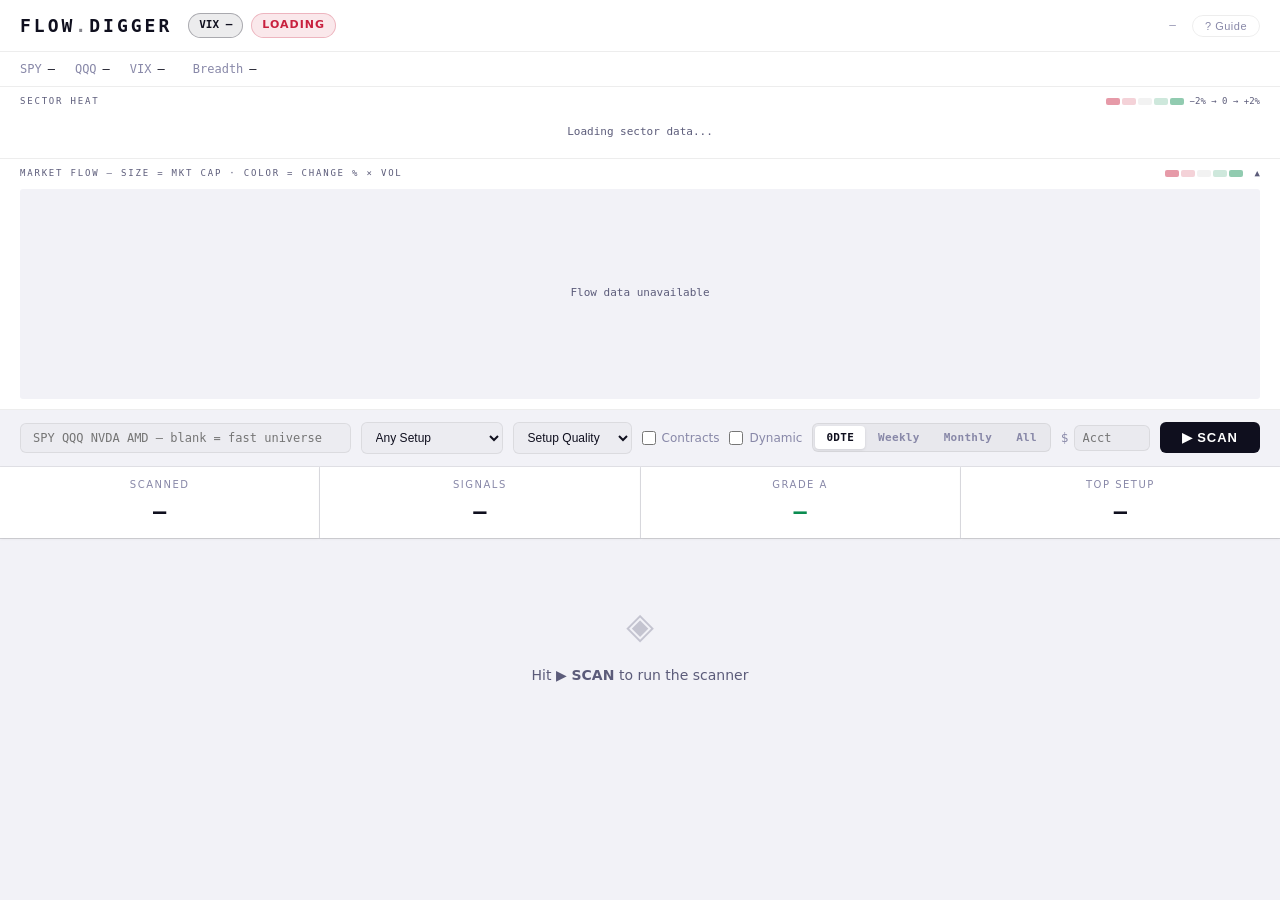
==== commit fe4d5015: "FlowDigger v3 — white theme overhaul, backtest engine, full feature stack - White marble UI theme (r" ====
--- a/templates/index.html
+++ b/templates/index.html
@@ -9,20 +9,20 @@
 *, *::before, *::after { box-sizing: border-box; margin: 0; padding: 0; }
 
 :root {
-  --bg:         #080809;
-  --bg2:        #0c0c0e;
-  --card:       rgba(255,255,255,0.028);
-  --border:     rgba(255,255,255,0.09);
-  --accent:     #d8d8e8;
-  --accent2:    #a0a0b4;
-  --pos:        #7afab0;
-  --neg:        #ff7090;
-  --warn:       #ffcc66;
-  --text:       #ededf4;
-  --muted:      #38383e;
-  --dim:        #787884;
-  --purple:     #b899ff;
-  --cyan:       #d8d8e8;
+  --bg:         #f2f2f7;
+  --bg2:        #ffffff;
+  --card:       rgba(0,0,0,0.025);
+  --border:     rgba(0,0,0,0.07);
+  --accent:     #0f0f1e;
+  --accent2:    #3d3d80;
+  --pos:        #0a8c50;
+  --neg:        #c8203e;
+  --warn:       #b86e00;
+  --text:       #0f0f1e;
+  --muted:      #5c5c7a;
+  --dim:        #8888a8;
+  --purple:     #5533bb;
+  --cyan:       #1a1a3e;
   --font:       system-ui, -apple-system, "SF Pro Display", "Segoe UI", sans-serif;
   --mono:       "SF Mono", "Fira Code", "Cascadia Code", monospace;
   --radius:     6px;
@@ -59,6 +59,7 @@
   color: var(--accent);
   text-transform: uppercase;
   font-family: var(--mono);
+  opacity: 1;
 }
 
 .logo span { color: var(--text); opacity: 0.5; }
@@ -76,8 +77,8 @@
   font-size: 11px;
   font-weight: 600;
   font-family: var(--mono);
-  border: 1px solid rgba(216,216,232,0.3);
-  background: rgba(216,216,232,0.08);
+  border: 1px solid rgba(15,15,30,0.3);
+  background: rgba(15,15,30,0.08);
   color: var(--accent);
 }
 
@@ -88,9 +89,9 @@
   font-weight: 600;
   letter-spacing: 1px;
 }
-.market-badge.open   { background: rgba(122,250,176,0.12); color: var(--pos); border: 1px solid rgba(122,250,176,0.3); }
-.market-badge.closed { background: rgba(255,112,144,0.10); color: var(--neg); border: 1px solid rgba(255,112,144,0.25); }
-.market-badge.pre    { background: rgba(255,204,102,0.10); color: var(--warn); border: 1px solid rgba(255,204,102,0.25); }
+.market-badge.open   { background: rgba(10,140,80,0.12); color: var(--pos); border: 1px solid rgba(10,140,80,0.3); }
+.market-badge.closed { background: rgba(200,32,62,0.10); color: var(--neg); border: 1px solid rgba(200,32,62,0.25); }
+.market-badge.pre    { background: rgba(184,110,0,0.10); color: var(--warn); border: 1px solid rgba(184,110,0,0.25); }
 
 .scan-time {
   font-size: 11px;
@@ -189,12 +190,12 @@
   inset: 0;
   opacity: 0;
   transition: opacity 0.12s;
-  background: rgba(255,255,255,0.05);
+  background: rgba(0,0,0,0.04);
 }
 
 .shm-tile:hover::before { opacity: 1; }
 .shm-tile:hover {
-  border-color: rgba(255,255,255,0.12);
+  border-color: rgba(0,0,0,0.10);
   transform: translateY(-1px);
   box-shadow: 0 4px 12px rgba(0,0,0,0.4);
   z-index: 1;
@@ -300,7 +301,7 @@
 
 .controls input[type="text"]:focus {
   border-color: var(--accent);
-  box-shadow: 0 0 0 2px rgba(216,216,232,0.12);
+  box-shadow: 0 0 0 2px rgba(15,15,30,0.12);
 }
 
 .controls select {
@@ -340,8 +341,8 @@
 }
 
 .btn-scan {
-  background: rgba(255,255,255,0.9);
-  color: #080809;
+  background: #0f0f1e;
+  color: #ffffff;
   border: none;
   border-radius: var(--radius);
   padding: 8px 22px;
@@ -353,9 +354,9 @@
   white-space: nowrap;
 }
 
-.btn-scan:hover { background: #ffffff; }
+.btn-scan:hover { background: #1a1a3e; }
 .btn-scan:active { transform: scale(0.97); }
-.btn-scan:disabled { background: var(--muted); cursor: not-allowed; color: var(--dim); }
+.btn-scan:disabled { background: rgba(0,0,0,0.1); cursor: not-allowed; color: var(--dim); }
 
 /* ── Stats Strip ──────────────────────────────────────────────────────────── */
 .stats-strip {
@@ -370,6 +371,7 @@
   background: var(--bg2);
   padding: 10px 16px;
   text-align: center;
+  box-shadow: 0 1px 3px rgba(0,0,0,0.06);
 }
 
 .stat-card .s-label {
@@ -408,7 +410,7 @@
 
 .progress-bar-inner {
   height: 100%;
-  background: linear-gradient(90deg, var(--accent), var(--pos));
+  background: linear-gradient(90deg, #0f0f1e, #0a8c50);
   border-radius: 20px;
   width: 0%;
   transition: width 0.3s ease;
@@ -453,7 +455,7 @@
 
 table.results-table td {
   padding: 9px 10px;
-  border-bottom: 1px solid rgba(255,255,255,0.04);
+  border-bottom: 1px solid rgba(0,0,0,0.03);
   vertical-align: middle;
   white-space: nowrap;
 }
@@ -464,14 +466,14 @@
 }
 
 table.results-table tbody tr:hover {
-  background: rgba(255,255,255,0.04) !important;
+  background: rgba(0,0,0,0.03) !important;
 }
 
 /* Grade row tints */
-tr.grade-A { background: rgba(122,250,176,0.03); }
-tr.grade-B { background: rgba(255,204,102,0.02); }
+tr.grade-A { background: rgba(10,140,80,0.04); }
+tr.grade-B { background: rgba(184,110,0,0.035); }
 tr.grade-C { background: transparent; }
-tr.grade-D { background: rgba(255,112,144,0.02); }
+tr.grade-D { background: rgba(200,32,62,0.03); }
 
 /* ── Ticker Cell ──────────────────────────────────────────────────────────── */
 .ticker-cell { display: flex; flex-direction: column; gap: 2px; }
@@ -499,10 +501,10 @@
   font-size: 13px;
   font-family: var(--mono);
 }
-.grade-A-badge { background: rgba(122,250,176,0.15); color: var(--pos); border: 1px solid rgba(122,250,176,0.3); }
-.grade-B-badge { background: rgba(255,204,102,0.12); color: var(--warn); border: 1px solid rgba(255,204,102,0.25); }
-.grade-C-badge { background: rgba(255,255,255,0.06); color: var(--dim); border: 1px solid var(--border); }
-.grade-D-badge { background: rgba(255,112,144,0.10); color: var(--neg); border: 1px solid rgba(255,112,144,0.2); }
+.grade-A-badge { background: rgba(10,140,80,0.15); color: var(--pos); border: 1px solid rgba(10,140,80,0.3); }
+.grade-B-badge { background: rgba(184,110,0,0.12); color: var(--warn); border: 1px solid rgba(184,110,0,0.25); }
+.grade-C-badge { background: rgba(0,0,0,0.05); color: var(--dim); border: 1px solid var(--border); }
+.grade-D-badge { background: rgba(200,32,62,0.10); color: var(--neg); border: 1px solid rgba(200,32,62,0.2); }
 
 /* ── Signal Badges ────────────────────────────────────────────────────────── */
 .setup-wrap { display: flex; flex-direction: column; gap: 4px; }
@@ -521,14 +523,14 @@
   cursor: help;
 }
 
-.badge-green-bright { background: rgba(122,250,176,0.18); color: var(--pos); border: 1px solid rgba(122,250,176,0.4); }
-.badge-green        { background: rgba(122,250,176,0.10); color: var(--pos); border: 1px solid rgba(122,250,176,0.25); }
-.badge-red-bright   { background: rgba(255,112,144,0.18); color: var(--neg); border: 1px solid rgba(255,112,144,0.4); }
-.badge-red          { background: rgba(255,112,144,0.10); color: var(--neg); border: 1px solid rgba(255,112,144,0.25); }
-.badge-cyan         { background: rgba(216,216,232,0.10); color: var(--cyan); border: 1px solid rgba(216,216,232,0.3); }
-.badge-yellow       { background: rgba(255,204,102,0.10); color: #ffcc66; border: 1px solid rgba(255,204,102,0.25); }
-.badge-purple       { background: rgba(184,153,255,0.12); color: var(--purple); border: 1px solid rgba(184,153,255,0.3); }
-.badge-dim          { background: rgba(255,255,255,0.05); color: var(--dim); border: 1px solid var(--border); }
+.badge-green-bright { background: rgba(10,140,80,0.18); color: var(--pos); border: 1px solid rgba(10,140,80,0.4); }
+.badge-green        { background: rgba(10,140,80,0.10); color: var(--pos); border: 1px solid rgba(10,140,80,0.25); }
+.badge-red-bright   { background: rgba(200,32,62,0.18); color: var(--neg); border: 1px solid rgba(200,32,62,0.4); }
+.badge-red          { background: rgba(200,32,62,0.10); color: var(--neg); border: 1px solid rgba(200,32,62,0.25); }
+.badge-cyan         { background: rgba(15,15,30,0.10); color: var(--cyan); border: 1px solid rgba(15,15,30,0.3); }
+.badge-yellow       { background: rgba(184,110,0,0.10); color: #b86e00; border: 1px solid rgba(184,110,0,0.25); }
+.badge-purple       { background: rgba(85,51,187,0.12); color: var(--purple); border: 1px solid rgba(85,51,187,0.3); }
+.badge-dim          { background: rgba(0,0,0,0.04); color: var(--dim); border: 1px solid var(--border); }
 
 /* ── Direction Cell ───────────────────────────────────────────────────────── */
 .dir-calls { color: var(--pos); font-weight: 600; font-family: var(--mono); font-size: 11px; }
@@ -551,9 +553,9 @@
   border-radius: 8px;
   display: inline-block;
 }
-.hv-volatile { background: rgba(255,112,144,0.15); color: var(--neg); }
-.hv-normal   { background: rgba(255,204,102,0.12); color: var(--warn); }
-.hv-calm     { background: rgba(255,255,255,0.07); color: var(--dim); }
+.hv-volatile { background: rgba(200,32,62,0.10); color: #c8203e; }
+.hv-normal   { background: rgba(184,110,0,0.10); color: #b86e00; }
+.hv-calm     { background: rgba(0,0,0,0.05); color: var(--dim); }
 
 /* ── Contract Cell ────────────────────────────────────────────────────────── */
 .contract-cell { display: flex; flex-direction: column; gap: 2px; }
@@ -596,13 +598,13 @@
 .oscore-fill {
   height: 100%;
   border-radius: 2px;
-  background: linear-gradient(90deg, var(--accent), var(--pos));
+  background: linear-gradient(90deg, #0f0f1e, #0a8c50);
 }
 
 /* ── Expanded Row ─────────────────────────────────────────────────────────── */
 .expand-row td {
-  background: rgba(216,216,232,0.03);
-  border-bottom: 2px solid rgba(216,216,232,0.1);
+  background: rgba(0,0,0,0.02);
+  border-bottom: 2px solid rgba(15,15,30,0.1);
   padding: 0;
 }
 
@@ -614,7 +616,7 @@
 }
 
 .expand-card {
-  background: rgba(255,255,255,0.03);
+  background: rgba(0,0,0,0.025);
   border: 1px solid var(--border);
   border-radius: var(--radius);
   padding: 10px 14px;
@@ -668,7 +670,8 @@
   bottom: calc(100% + 6px);
   left: 50%;
   transform: translateX(-50%);
-  background: #111116;
+  background: #ffffff;
+  box-shadow: 0 4px 12px rgba(0,0,0,0.12);
   border: 1px solid var(--border);
   border-radius: 4px;
   padding: 5px 9px;
@@ -686,8 +689,8 @@
   position: fixed;
   bottom: 20px;
   right: 20px;
-  background: rgba(255,112,144,0.15);
-  border: 1px solid rgba(255,112,144,0.4);
+  background: rgba(200,32,62,0.15);
+  border: 1px solid rgba(200,32,62,0.4);
   color: var(--neg);
   padding: 12px 16px;
   border-radius: var(--radius);
@@ -728,7 +731,7 @@
   transition: all var(--transition);
   white-space: nowrap;
 }
-.btn-guide:hover { color: var(--accent); border-color: rgba(216,216,232,0.4); }
+.btn-guide:hover { color: var(--accent); border-color: rgba(15,15,30,0.4); }
 
 /* ── Guide modal ──────────────────────────────────────────────────────────── */
 .guide-overlay {
@@ -741,8 +744,9 @@
 @keyframes gFadeIn { from{opacity:0} to{opacity:1} }
 
 .guide-box {
-  background: #0d0d16;
-  border: 1px solid rgba(255,255,255,0.1);
+  background: #fafafa;
+  box-shadow: 0 8px 40px rgba(0,0,0,0.12);
+  border: 1px solid rgba(0,0,0,0.08);
   border-radius: 12px;
   width: 100%;
   max-width: 680px;
@@ -772,7 +776,7 @@
   font-size: 10px; font-weight: 700; letter-spacing: 2px;
   text-transform: uppercase; color: var(--accent);
   margin-bottom: 10px; padding-bottom: 6px;
-  border-bottom: 1px solid rgba(216,216,232,0.15);
+  border-bottom: 1px solid rgba(15,15,30,0.15);
 }
 
 .guide-grid {
@@ -783,8 +787,8 @@
 @media (max-width: 500px) { .guide-grid { grid-template-columns: 1fr; } }
 
 .guide-item {
-  background: rgba(255,255,255,0.03);
-  border: 1px solid rgba(255,255,255,0.06);
+  background: rgba(0,0,0,0.025);
+  border: 1px solid rgba(0,0,0,0.05);
   border-radius: 8px;
   padding: 10px 13px;
 }
@@ -804,8 +808,8 @@
 }
 
 .guide-note {
-  background: rgba(216,216,232,0.05);
-  border: 1px solid rgba(216,216,232,0.15);
+  background: rgba(15,15,30,0.05);
+  border: 1px solid rgba(15,15,30,0.15);
   border-radius: 8px;
   padding: 12px 14px;
   font-size: 12px;
@@ -823,7 +827,7 @@
 .gs b { color: var(--text); }
 .gs-num {
   width: 22px; height: 22px; border-radius: 50%; flex-shrink: 0;
-  background: rgba(216,216,232,0.12); border: 1px solid rgba(216,216,232,0.25);
+  background: rgba(15,15,30,0.12); border: 1px solid rgba(15,15,30,0.25);
   color: var(--accent); font-size: 11px; font-weight: 700;
   display: flex; align-items: center; justify-content: center;
   font-family: var(--mono);
@@ -834,7 +838,7 @@
 .gr {
   display: flex; align-items: baseline; gap: 10px;
   padding: 7px 0;
-  border-bottom: 1px solid rgba(255,255,255,0.04);
+  border-bottom: 1px solid rgba(0,0,0,0.03);
   font-size: 12px;
 }
 .gr:last-child { border-bottom: none; }
@@ -845,11 +849,87 @@
 }
 .gr-v { color: var(--dim); line-height: 1.5; }
 
+/* ── Events Banner ────────────────────────────────────────────────────────── */
+.events-banner {
+  padding: 7px 20px;
+  background: rgba(184,110,0,0.07);
+  border-bottom: 1px solid rgba(184,110,0,0.18);
+  display: flex; align-items: center; gap: 12px;
+  font-size: 12px; color: var(--warn); font-family: var(--mono); flex-wrap: wrap;
+}
+.events-banner.high { background: rgba(200,32,62,0.06); border-bottom-color: rgba(200,32,62,0.18); color: var(--neg); }
+.ev-items { display: flex; gap: 16px; flex-wrap: wrap; flex: 1; }
+.ev-item  { display: flex; align-items: center; gap: 5px; }
+.ev-item .ev-name { font-weight: 600; }
+.ev-item .ev-time { opacity: 0.65; font-size: 11px; }
+.ev-today { background: rgba(200,32,62,0.08); border-radius: 4px; padding: 2px 6px; }
+.ev-today span:first-child { color: var(--neg); }
+.ev-dismiss { margin-left: auto; cursor: pointer; opacity: 0.4; font-size: 16px;
+              background: none; border: none; color: inherit; padding: 0 4px; line-height:1; }
+.ev-dismiss:hover { opacity: 0.8; }
+
+/* ── Top Pick Callout ─────────────────────────────────────────────────────── */
+.top-pick {
+  margin: 10px 20px 0;
+  padding: 12px 18px;
+  background: var(--bg2);
+  border: 1px solid var(--border);
+  border-left: 3px solid var(--pos);
+  border-radius: var(--radius);
+  display: flex; align-items: center; gap: 18px; flex-wrap: wrap;
+  box-shadow: 0 1px 4px rgba(0,0,0,0.06);
+}
+.top-pick .tp-label { font-size: 9px; letter-spacing: 2px; text-transform: uppercase; color: var(--dim); font-family: var(--mono); }
+.top-pick .tp-ticker { font-size: 20px; font-weight: 800; font-family: var(--mono); color: var(--text); line-height: 1; }
+.top-pick .tp-dir { font-size: 13px; font-weight: 700; font-family: var(--mono); }
+.top-pick .tp-dir.calls { color: var(--pos); }
+.top-pick .tp-dir.puts  { color: var(--neg); }
+.top-pick .tp-contract { font-family: var(--mono); font-size: 13px; color: var(--accent2); }
+.top-pick .tp-meta { font-family: var(--mono); font-size: 11px; color: var(--dim); }
+.top-pick .tp-why { font-size: 12px; color: var(--muted); flex: 1; min-width: 140px; }
+
+/* ── DTE Tabs ─────────────────────────────────────────────────────────────── */
+.dte-tabs {
+  display: flex; gap: 2px;
+  background: rgba(0,0,0,0.04);
+  border: 1px solid var(--border);
+  border-radius: var(--radius); padding: 2px;
+}
+.dte-tab {
+  padding: 5px 11px; border-radius: calc(var(--radius) - 2px);
+  font-size: 11px; font-weight: 600; font-family: var(--mono);
+  cursor: pointer; color: var(--dim); border: none; background: none;
+  transition: all var(--transition); letter-spacing: 0.3px; white-space: nowrap;
+}
+.dte-tab:hover { color: var(--text); }
+.dte-tab.active { background: var(--bg2); color: var(--accent); box-shadow: 0 1px 3px rgba(0,0,0,0.10); }
+
+/* ── Account + Position Sizing ────────────────────────────────────────────── */
+.acct-wrap { display: flex; align-items: center; gap: 5px; font-size: 12px; color: var(--dim); }
+.acct-wrap input {
+  width: 76px; background: rgba(0,0,0,0.03); border: 1px solid var(--border);
+  border-radius: var(--radius); color: var(--text); padding: 5px 8px;
+  font-family: var(--mono); font-size: 12px; outline: none;
+}
+.acct-wrap input:focus { border-color: var(--accent2); }
+
+/* ── Watchlist Star ────────────────────────────────────────────────────────── */
+.star-btn {
+  background: none; border: none; cursor: pointer;
+  font-size: 13px; color: var(--dim); padding: 2px 3px;
+  transition: color var(--transition); line-height: 1; opacity: 0.5;
+}
+.star-btn:hover { color: var(--warn); opacity: 1; }
+.star-btn.starred { color: var(--warn); opacity: 1; }
+
+/* ── Sparkline cell ────────────────────────────────────────────────────────── */
+.spark-cell { display: flex; align-items: center; }
+
 /* ── Scrollbar styling ────────────────────────────────────────────────────── */
 ::-webkit-scrollbar { width: 6px; height: 6px; }
-::-webkit-scrollbar-track { background: var(--bg); }
-::-webkit-scrollbar-thumb { background: var(--muted); border-radius: 3px; }
-::-webkit-scrollbar-thumb:hover { background: var(--dim); }
+::-webkit-scrollbar-track { background: #ebebf0; }
+::-webkit-scrollbar-thumb { background: #c0c0d0; border-radius: 3px; }
+::-webkit-scrollbar-thumb:hover { background: #a0a0b8; }
 
 /* ── Animations ───────────────────────────────────────────────────────────── */
 @keyframes pulse {
@@ -880,6 +960,13 @@
 </style>
 </head>
 <body>
+
+<!-- ── Events Banner ────────────────────────────────────────────────────────── -->
+<div class="events-banner" id="eventsBanner" style="display:none">
+  <span style="font-weight:700;letter-spacing:1.5px;font-size:9px;text-transform:uppercase;opacity:0.8">Events</span>
+  <div class="ev-items" id="evItems"></div>
+  <button class="ev-dismiss" onclick="document.getElementById('eventsBanner').style.display='none'">×</button>
+</div>
 
 <!-- ── Header ──────────────────────────────────────────────────────────────── -->
 <div class="header">
@@ -910,6 +997,10 @@
     <span class="label">VIX</span>
     <span class="val neutral" id="vixVal">—</span>
   </div>
+  <div class="market-item" id="breadthItem" style="margin-left:8px">
+    <span class="label">Breadth</span>
+    <span class="val neutral" id="breadthVal">—</span>
+  </div>
 </div>
 
 <!-- ── Sector Heat Map ──────────────────────────────────────────────────────── -->
@@ -918,11 +1009,11 @@
     <div class="shm-label">Sector Heat</div>
     <div class="shm-legend">
       <div class="shm-legend-bar">
-        <div class="shm-legend-swatch" style="background:rgba(255,112,144,0.45)"></div>
-        <div class="shm-legend-swatch" style="background:rgba(255,112,144,0.2)"></div>
-        <div class="shm-legend-swatch" style="background:rgba(255,255,255,0.06)"></div>
-        <div class="shm-legend-swatch" style="background:rgba(122,250,176,0.2)"></div>
-        <div class="shm-legend-swatch" style="background:rgba(122,250,176,0.45)"></div>
+        <div class="shm-legend-swatch" style="background:rgba(200,32,62,0.45)"></div>
+        <div class="shm-legend-swatch" style="background:rgba(200,32,62,0.2)"></div>
+        <div class="shm-legend-swatch" style="background:rgba(0,0,0,0.05)"></div>
+        <div class="shm-legend-swatch" style="background:rgba(10,140,80,0.2)"></div>
+        <div class="shm-legend-swatch" style="background:rgba(10,140,80,0.45)"></div>
       </div>
       <span>−2% → 0 → +2%</span>
     </div>
@@ -941,11 +1032,11 @@
     <div style="display:flex;align-items:center;gap:12px">
       <div class="shm-legend">
         <div class="shm-legend-bar">
-          <div class="shm-legend-swatch" style="background:rgba(255,112,144,0.45)"></div>
-          <div class="shm-legend-swatch" style="background:rgba(255,112,144,0.2)"></div>
-          <div class="shm-legend-swatch" style="background:rgba(255,255,255,0.06)"></div>
-          <div class="shm-legend-swatch" style="background:rgba(122,250,176,0.2)"></div>
-          <div class="shm-legend-swatch" style="background:rgba(122,250,176,0.45)"></div>
+          <div class="shm-legend-swatch" style="background:rgba(200,32,62,0.45)"></div>
+          <div class="shm-legend-swatch" style="background:rgba(200,32,62,0.2)"></div>
+          <div class="shm-legend-swatch" style="background:rgba(0,0,0,0.05)"></div>
+          <div class="shm-legend-swatch" style="background:rgba(10,140,80,0.2)"></div>
+          <div class="shm-legend-swatch" style="background:rgba(10,140,80,0.45)"></div>
         </div>
       </div>
       <span id="tmToggle" style="font-size:9px;font-family:var(--mono);color:var(--muted)">▲</span>
@@ -973,6 +1064,7 @@
     <option value="options">Options Score ≥60</option>
     <option value="a_grade">Grade A Only</option>
     <option value="laggard">Sector Laggards</option>
+    <option value="watchlist">Watchlist ★</option>
   </select>
   <select id="sortSel">
     <option value="setup">Setup Quality</option>
@@ -989,6 +1081,16 @@
     <label class="toggle-label" data-tip="Expand universe with today's top movers">
       <input type="checkbox" id="dynamicCb"> Dynamic
     </label>
+  </div>
+  <div class="dte-tabs" id="dteTabs">
+    <button class="dte-tab active" data-dte="0dte"    onclick="setDTE(this)">0DTE</button>
+    <button class="dte-tab"        data-dte="weekly"   onclick="setDTE(this)">Weekly</button>
+    <button class="dte-tab"        data-dte="monthly"  onclick="setDTE(this)">Monthly</button>
+    <button class="dte-tab"        data-dte="all"      onclick="setDTE(this)">All</button>
+  </div>
+  <div class="acct-wrap">
+    <span>$</span>
+    <input type="number" id="acctSize" placeholder="Acct" min="100" step="100" title="Account size for position sizing" oninput="saveAcct()">
   </div>
   <button class="btn-scan" id="scanBtn" onclick="runScan()">▶ SCAN</button>
 </div>
@@ -1013,6 +1115,23 @@
   </div>
 </div>
 
+<!-- ── Top Pick ─────────────────────────────────────────────────────────────── -->
+<div class="top-pick" id="topPick" style="display:none">
+  <div>
+    <div class="tp-label">Best Setup Today</div>
+    <div style="display:flex;align-items:center;gap:10px;margin-top:5px">
+      <div class="tp-ticker" id="tpTicker">—</div>
+      <div class="tp-dir" id="tpDir"></div>
+    </div>
+  </div>
+  <div>
+    <div class="tp-contract" id="tpContract"></div>
+    <div class="tp-meta" id="tpMeta" style="margin-top:3px"></div>
+  </div>
+  <div class="tp-why" id="tpWhy"></div>
+  <a href="/backtest" style="font-size:10px;font-family:var(--mono);color:var(--dim);text-decoration:none;margin-left:auto;white-space:nowrap;opacity:0.7" target="_blank">Backtest ↗</a>
+</div>
+
 <!-- ── Progress ────────────────────────────────────────────────────────────── -->
 <div class="progress-wrap" id="progressWrap">
   <div class="progress-bar-outer">
@@ -1030,6 +1149,7 @@
   <table class="results-table" id="resultsTable" style="display:none">
     <thead>
       <tr>
+        <th style="width:28px"></th>
         <th>Ticker</th>
         <th>Setup</th>
         <th>Grade</th>
@@ -1038,6 +1158,7 @@
         <th>Chg%</th>
         <th>RelVol</th>
         <th>HV20</th>
+        <th style="width:70px">Spark</th>
         <th>RS</th>
         <th>Contract</th>
         <th>OScore</th>
@@ -1213,14 +1334,14 @@
 
 function sectorTileStyle(chg) {
   // Returns {bg, color, borderColor}
-  if      (chg >=  2.5) return { bg:'rgba(122,250,176,0.40)', color:'var(--pos)', border:'rgba(122,250,176,0.35)' };
-  else if (chg >=  1.5) return { bg:'rgba(122,250,176,0.24)', color:'#5effa8', border:'rgba(122,250,176,0.2)' };
-  else if (chg >=  0.5) return { bg:'rgba(122,250,176,0.12)', color:'#44e090', border:'rgba(122,250,176,0.1)' };
-  else if (chg >=  0.0) return { bg:'rgba(122,250,176,0.05)', color:'#668877', border:'rgba(255,255,255,0.06)' };
-  else if (chg > -0.5)  return { bg:'rgba(255,112,144,0.05)', color:'#776655', border:'rgba(255,255,255,0.06)' };
-  else if (chg > -1.5)  return { bg:'rgba(255,112,144,0.13)', color:'#dd5566', border:'rgba(255,112,144,0.12)' };
-  else if (chg > -2.5)  return { bg:'rgba(255,112,144,0.25)', color:'#ff7090', border:'rgba(255,112,144,0.2)' };
-  else                  return { bg:'rgba(255,112,144,0.42)', color:'#ff6080', border:'rgba(255,112,144,0.35)' };
+  if      (chg >=  2.5) return { bg:'rgba(10,140,80,0.40)', color:'var(--pos)', border:'rgba(10,140,80,0.35)' };
+  else if (chg >=  1.5) return { bg:'rgba(10,140,80,0.24)', color:'#087040', border:'rgba(10,140,80,0.2)' };
+  else if (chg >=  0.5) return { bg:'rgba(10,140,80,0.12)', color:'#0a8c50', border:'rgba(10,140,80,0.1)' };
+  else if (chg >=  0.0) return { bg:'rgba(10,140,80,0.05)', color:'#6a9980', border:'rgba(0,0,0,0.05)' };
+  else if (chg > -0.5)  return { bg:'rgba(200,32,62,0.05)', color:'#997060', border:'rgba(0,0,0,0.05)' };
+  else if (chg > -1.5)  return { bg:'rgba(200,32,62,0.13)', color:'#b81830', border:'rgba(200,32,62,0.12)' };
+  else if (chg > -2.5)  return { bg:'rgba(200,32,62,0.25)', color:'#c8203e', border:'rgba(200,32,62,0.2)' };
+  else                  return { bg:'rgba(200,32,62,0.42)', color:'#ff6080', border:'rgba(200,32,62,0.35)' };
 }
 
 function renderSectorHeatMap(sectors) {
@@ -1296,12 +1417,29 @@
   document.getElementById('emptyState').style.display   = 'none';
   expandedRow = null;
 
+  const filterVal = document.getElementById('filterSel').value;
+  // "watchlist" is client-side — pass tickers explicitly, use "any" server-side
+  let tickerOverride = document.getElementById('tickersInput').value;
+  let serverFilter   = filterVal;
+  if (filterVal === 'watchlist') {
+    const wl = [...WATCHLIST];
+    if (!wl.length) {
+      showToast('Watchlist is empty — star some tickers first');
+      btn.disabled = false; btn.textContent = '▶ SCAN';
+      progressWrap.classList.remove('visible');
+      return;
+    }
+    tickerOverride = wl.join(' ');
+    serverFilter   = 'any';
+  }
+
   const body = {
-    tickers:        document.getElementById('tickersInput').value,
-    filter:         document.getElementById('filterSel').value,
+    tickers:        tickerOverride,
+    filter:         serverFilter,
     sort:           document.getElementById('sortSel').value,
     load_contracts: document.getElementById('contractsCb').checked,
     dynamic:        document.getElementById('dynamicCb').checked,
+    dte_mode:       currentDTE,
   };
 
   try {
@@ -1365,6 +1503,7 @@
     barEl.style.width = '100%';
     renderTable(scanResults);
     updateTickerHeatMapFromScan(scanResults);
+    updateTopPick(scanResults);
     const ts = msg.scan_time || new Date().toLocaleTimeString();
     document.getElementById('scanTime').textContent = 'Last scan: ' + ts;
   }
@@ -1492,7 +1631,26 @@
     ? `<span class="dim-val" title="1-sigma daily move">±${em.toFixed(1)}%</span>`
     : '<span class="dim-val">—</span>';
 
-  return `<td>${tickerCell}</td>
+  // Star
+  const isStarred = WATCHLIST.has(r.ticker);
+  const starCell  = `<button class="star-btn${isStarred?' starred':''}" onclick="event.stopPropagation();toggleStar('${r.ticker}',this)" title="Watch ${r.ticker}">★</button>`;
+
+  // Sparkline
+  const sparkCell = `<td class="spark-cell">${buildSparkline(r.sparkline, r.direction)}</td>`;
+
+  // Earnings warning badge in ticker cell
+  const earningsBadge = r.earnings_warn
+    ? `<div style="font-size:9px;color:var(--warn);font-family:var(--mono);font-weight:700;letter-spacing:.5px">EARN ${r.earnings_days}d</div>`
+    : '';
+
+  const tickerCellFull = `<div class="ticker-cell">
+    <div class="ticker-sym">${r.ticker}</div>
+    <div class="sector-tag">${r.sector}</div>
+    ${earningsBadge}
+  </div>`;
+
+  return `<td style="padding:0 4px">${starCell}</td>
+    <td>${tickerCellFull}</td>
     <td>${badgeHTML}</td>
     <td>${gradeCell}</td>
     <td>${dirCell}</td>
@@ -1500,6 +1658,7 @@
     <td>${chgCell}</td>
     <td>${rvolCell}</td>
     <td>${hv20Cell}</td>
+    ${sparkCell}
     <td>${rsCell}</td>
     <td>${contractCell}</td>
     <td>${oscoreCell}</td>
@@ -1543,7 +1702,7 @@
   tr.id = 'expandRow';
   tr.className = 'expand-row';
   const td = document.createElement('td');
-  td.colSpan = 13;
+  td.colSpan = 15;
   td.innerHTML = buildExpandContent(r);
   tr.appendChild(td);
   row.after(tr);
@@ -1612,8 +1771,23 @@
     <div class="cline"><span class="ckey">Lag:</span>${r.is_laggard ? `${r.lag_pct >= 0 ? '+' : ''}${r.lag_pct?.toFixed(2)}% (${r.direction?.toUpperCase()})` : '—'}</div>
   </div>`;
 
+  // Position sizing card
+  let posHtml = '<div class="ec-val dim-val">Set account size above</div>';
+  if (acctSize > 0 && c && !c.empty && c.mid) {
+    const contracts = positionSize(c.mid);
+    const cost      = contracts * c.mid * 100;
+    const risk      = (acctSize * 0.02).toFixed(0);
+    posHtml = `<div class="contract-detail">
+      <div class="cline"><span class="ckey">Account:</span>$${acctSize.toLocaleString()}</div>
+      <div class="cline"><span class="ckey">Risk (2%):</span>$${risk}</div>
+      <div class="cline"><span class="ckey">Contracts:</span><span style="color:var(--accent);font-weight:700">${contracts}</span></div>
+      <div class="cline"><span class="ckey">Cost:</span>~$${cost.toFixed(0)}</div>
+    </div>`;
+  }
+
   return `<div class="expand-content">
     <div class="expand-card"><div class="ec-label">Contract</div>${contractHtml}</div>
+    <div class="expand-card"><div class="ec-label">Position Size</div>${posHtml}</div>
     <div class="expand-card"><div class="ec-label">Nearest Level</div>${levelHtml}</div>
     <div class="expand-card"><div class="ec-label">Day Range</div>${rangeHtml}</div>
     <div class="expand-card"><div class="ec-label">IV Rank Proxy</div>${ivHtml}</div>
@@ -1676,10 +1850,16 @@
 
 function _tileStyle(chg, relVol) {
   const intensity = Math.min(Math.max((relVol - 0.5) / 2.5, 0), 1);
-  const a    = (0.05 + intensity * 0.42).toFixed(2);
-  const bord = (0.03 + intensity * 0.28).toFixed(2);
-  if (chg >= 0) return { bg:`rgba(122,250,176,${a})`, border:`rgba(122,250,176,${bord})`, color: intensity > 0.35 ? 'var(--pos)' : '#658870' };
-  return             { bg:`rgba(255,112,144,${a})`, border:`rgba(255,112,144,${bord})`, color: intensity > 0.35 ? 'var(--neg)' : '#906055' };
+  const a    = (0.05 + intensity * 0.22).toFixed(2);
+  const bord = (0.03 + intensity * 0.18).toFixed(2);
+  if (chg >= 0) return {
+    bg:`rgba(10,140,80,${a})`, border:`rgba(10,140,80,${bord})`,
+    color: intensity > 0.5 ? '#065c36' : intensity > 0.2 ? '#0a8c50' : '#6a9980',
+  };
+  return {
+    bg:`rgba(200,32,62,${a})`, border:`rgba(200,32,62,${bord})`,
+    color: intensity > 0.5 ? '#8c0020' : intensity > 0.2 ? '#c8203e' : '#906055',
+  };
 }
 
 // Squarified treemap — returns [{...node, x, y, w, h}]
@@ -1768,7 +1948,7 @@
     // Sector label
     if (sr.w>50&&sr.h>14) divs.push(
       `<div style="position:absolute;left:${sr.x+GAP+3}px;top:${sr.y+GAP+2}px;
-        font-size:8px;font-family:var(--mono);color:rgba(255,255,255,0.2);
+        font-size:8px;font-family:var(--mono);color:rgba(15,15,30,0.28);
         letter-spacing:.5px;text-transform:uppercase;pointer-events:none;z-index:5;
         white-space:nowrap;line-height:1">${sr.sector}</div>`
     );
@@ -1804,6 +1984,148 @@
 
 window.addEventListener('resize', () => requestAnimationFrame(renderTreemap));
 
+// ── DTE Mode ───────────────────────────────────────────────────────────────────
+let currentDTE = '0dte';
+
+function setDTE(btn) {
+  currentDTE = btn.dataset.dte;
+  document.querySelectorAll('.dte-tab').forEach(b => b.classList.remove('active'));
+  btn.classList.add('active');
+  // Re-run scan with new DTE if we have results
+  const scanBtn = document.getElementById('scanBtn');
+  if (scanBtn && !scanBtn.disabled) {
+    // just update label; user can re-scan
+  }
+  showToast(`DTE mode: ${btn.textContent}`);
+}
+
+// ── Account Size / Position Sizing ─────────────────────────────────────────────
+let acctSize = 0;
+
+function saveAcct() {
+  const v = parseFloat(document.getElementById('acctSize').value);
+  acctSize = isNaN(v) ? 0 : v;
+  localStorage.setItem('acctSize', acctSize);
+}
+
+function loadAcct() {
+  const v = localStorage.getItem('acctSize');
+  if (v) {
+    acctSize = parseFloat(v) || 0;
+    const el = document.getElementById('acctSize');
+    if (el) el.value = acctSize || '';
+  }
+}
+
+function positionSize(contractPrice) {
+  if (!acctSize || !contractPrice) return null;
+  const riskAmt   = acctSize * 0.02;          // 2% of account
+  const contracts = Math.floor(riskAmt / (contractPrice * 100));
+  return contracts > 0 ? contracts : 1;
+}
+
+// ── Watchlist ──────────────────────────────────────────────────────────────────
+const WATCHLIST = new Set(JSON.parse(localStorage.getItem('watchlist') || '[]'));
+
+function toggleStar(ticker, btn) {
+  if (WATCHLIST.has(ticker)) {
+    WATCHLIST.delete(ticker);
+    btn.classList.remove('starred');
+    showToast(`Removed ${ticker} from watchlist`);
+  } else {
+    WATCHLIST.add(ticker);
+    btn.classList.add('starred');
+    showToast(`Added ${ticker} to watchlist`);
+  }
+  localStorage.setItem('watchlist', JSON.stringify([...WATCHLIST]));
+}
+
+// ── Sparkline ──────────────────────────────────────────────────────────────────
+function buildSparkline(data, direction) {
+  if (!data || data.length < 2) return '<span style="color:var(--dim);font-size:10px">—</span>';
+  const W = 64, H = 22, pad = 2;
+  const pts = data.slice(-20);
+  const min  = Math.min(...pts), max = Math.max(...pts);
+  const range = max - min || 1;
+  const norm  = pts.map(v => (v - min) / range);
+  const step  = (W - pad*2) / (norm.length - 1);
+  const poly  = norm.map((v,i) => `${pad + i*step},${H - pad - v*(H - pad*2)}`).join(' ');
+  const col   = direction === 'up' ? 'var(--pos)' : 'var(--neg)';
+  return `<svg width="${W}" height="${H}" style="display:block">
+    <polyline points="${poly}" fill="none" stroke="${col}" stroke-width="1.2" stroke-linejoin="round" stroke-linecap="round" opacity="0.8"/>
+  </svg>`;
+}
+
+// ── Top Pick ───────────────────────────────────────────────────────────────────
+function updateTopPick(results) {
+  const el = document.getElementById('topPick');
+  if (!el) return;
+  const gradeA = results.filter(r => r.grade === 'A' && r.contract && !r.contract.empty);
+  if (!gradeA.length) { el.style.display = 'none'; return; }
+
+  const best = gradeA.sort((a,b) => (b.opt_score||0) - (a.opt_score||0))[0];
+  const c    = best.contract;
+  const dirCls = best.direction === 'up' ? 'calls' : 'puts';
+  const dirTxt = best.direction === 'up' ? '↑ CALLS' : '↓ PUTS';
+
+  const sigMap = {
+    "HV_PURE":"Pure vol edge","HV+ID":"Coiled + vol","HV+GD":"Gap fill setup",
+    "HV+GU_FADE":"Fade the gap","HV+BK":"Vol breakout","BK":"Breakout","ID":"Inside day",
+    "GD":"Gap fill","GU":"Gap up continue",
+  };
+  const why = sigMap[best.signal_combo] || (best.is_laggard ? 'Sector laggard' : 'Top scan signal');
+
+  el.innerHTML = `
+    <div class="tp-label">TOP PICK</div>
+    <div class="tp-ticker">${best.ticker}</div>
+    <div class="tp-dir ${dirCls}">${dirTxt}</div>
+    <div class="tp-contract">${c.label || '—'}</div>
+    <div class="tp-meta">OScore: ${best.opt_score||0} · IVR: ${best.ivr_score||'—'}</div>
+    <div class="tp-why">${why}</div>`;
+  el.style.display = 'flex';
+}
+
+// ── Economic Events ─────────────────────────────────────────────────────────────
+async function loadEvents() {
+  try {
+    const r = await fetch('/api/events');
+    const d = await r.json();
+    if (!d.events || !d.events.length) return;
+    const banner = document.getElementById('eventsBanner');
+    const items  = document.getElementById('evItems');
+    if (!banner || !items) return;
+    items.innerHTML = d.events.map(ev =>
+      `<div class="ev-item${ev.is_today?' ev-today':''}" title="${escHtml(ev.date)}">
+        <span style="font-weight:700">${escHtml(ev.label)}</span>
+        <span style="opacity:0.7">${ev.is_today ? 'TODAY' : 'in ' + ev.days_out + 'd'}</span>
+      </div>`
+    ).join('');
+    banner.style.display = 'flex';
+    if (d.events.some(e => e.is_today || e.days_out <= 1)) banner.classList.add('high');
+    else banner.classList.remove('high');
+  } catch(e) { console.warn('Events failed:', e); }
+}
+
+// ── Market Breadth ──────────────────────────────────────────────────────────────
+async function loadBreadth() {
+  try {
+    const r = await fetch('/api/breadth');
+    const d = await r.json();
+    const el = document.getElementById('breadthVal');
+    if (!el) return;
+    if (d.breadth_score !== undefined) {
+      const s   = Math.round(d.breadth_score);
+      const cls = s >= 60 ? 'pos' : s <= 40 ? 'neg' : 'neutral';
+      el.textContent = `${s}% positive`;
+      el.className   = `val ${cls}`;
+      if (d.ad_ratio !== undefined) {
+        const ad = d.ad_ratio;
+        el.title = `A/D ratio: ${ad.toFixed(2)} · Sectors: ${d.sector_count || '—'}`;
+      }
+    }
+  } catch(e) { console.warn('Breadth failed:', e); }
+}
+
 // ── Guide ──────────────────────────────────────────────────────────────────────
 function openGuide()  { document.getElementById('guideOverlay').classList.add('open'); }
 function closeGuide() { document.getElementById('guideOverlay').classList.remove('open'); }
@@ -1813,9 +2135,14 @@
 document.addEventListener('DOMContentLoaded', () => {
   loadMarketContext();
   loadFlowData();
-  // Refresh market context every 60s; flow data every 5 min
+  loadEvents();
+  loadBreadth();
+  loadAcct();
+  // Refresh market context every 60s; flow data every 5 min; breadth every 3 min
   setInterval(loadMarketContext, 60_000);
   setInterval(loadFlowData, 300_000);
+  setInterval(loadBreadth, 180_000);
+  setInterval(loadEvents, 600_000);
 });
 </script>
 </body>
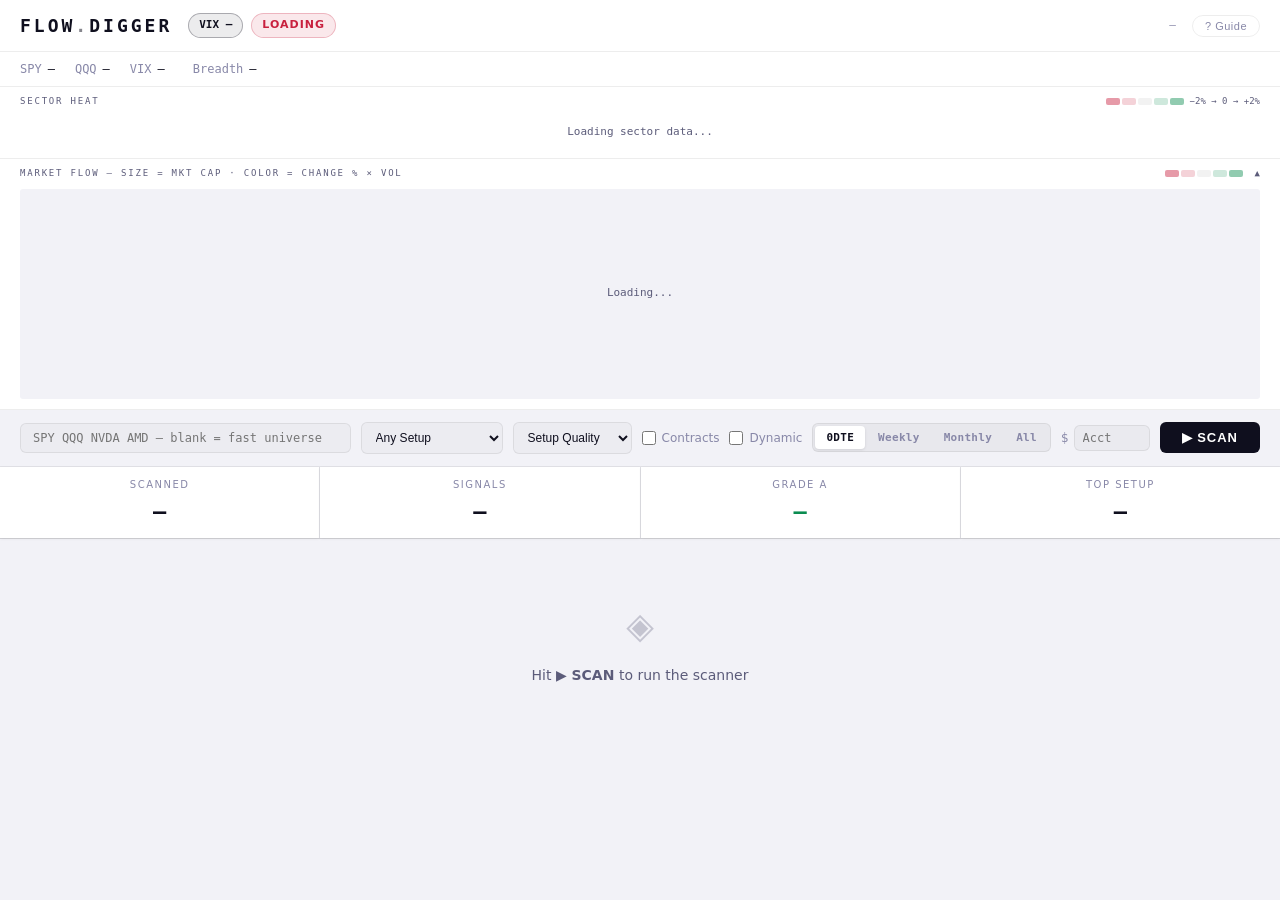
==== commit 6f0b6bee: "Add unfilled gap detection — Dante's gap-as-target model scanner.py: - find_unfilled_gaps(): scans 6" ====
--- a/templates/index.html
+++ b/templates/index.html
@@ -1787,6 +1787,28 @@
 
   return `<div class="expand-content">
     <div class="expand-card"><div class="ec-label">Contract</div>${contractHtml}</div>
+  // Unfilled gaps card
+  let gapsHtml = '<div class="ec-val dim-val">No unfilled gaps nearby</div>';
+  if (r.unfilled_gaps && r.unfilled_gaps.length) {
+    gapsHtml = r.unfilled_gaps.map(g => {
+      const dirCls  = g.direction_to_fill === 'up' ? 'pos-val' : 'neg-val';
+      const dirArrow = g.direction_to_fill === 'up' ? '↑' : '↓';
+      const sign    = g.dist_pct >= 0 ? '+' : '';
+      const typeTag = g.type === 'gap_up'
+        ? '<span style="font-size:9px;color:var(--pos);font-weight:700;font-family:var(--mono)">GU</span>'
+        : '<span style="font-size:9px;color:var(--neg);font-weight:700;font-family:var(--mono)">GD</span>';
+      return `<div class="cline" style="gap:6px;align-items:baseline">
+        ${typeTag}
+        <span class="ckey" style="min-width:0">$${g.bottom}–$${g.top}</span>
+        <span class="${dirCls}" style="font-weight:700">${dirArrow} $${g.mid}</span>
+        <span class="dim-val">${sign}${g.dist_pct}% · ${g.bars_ago}d ago</span>
+      </div>`;
+    }).join('');
+  }
+
+  return `<div class="expand-content">
+    <div class="expand-card"><div class="ec-label">Contract</div>${contractHtml}</div>
+    <div class="expand-card"><div class="ec-label">Open Gap Targets</div>${gapsHtml}</div>
     <div class="expand-card"><div class="ec-label">Position Size</div>${posHtml}</div>
     <div class="expand-card"><div class="ec-label">Nearest Level</div>${levelHtml}</div>
     <div class="expand-card"><div class="ec-label">Day Range</div>${rangeHtml}</div>
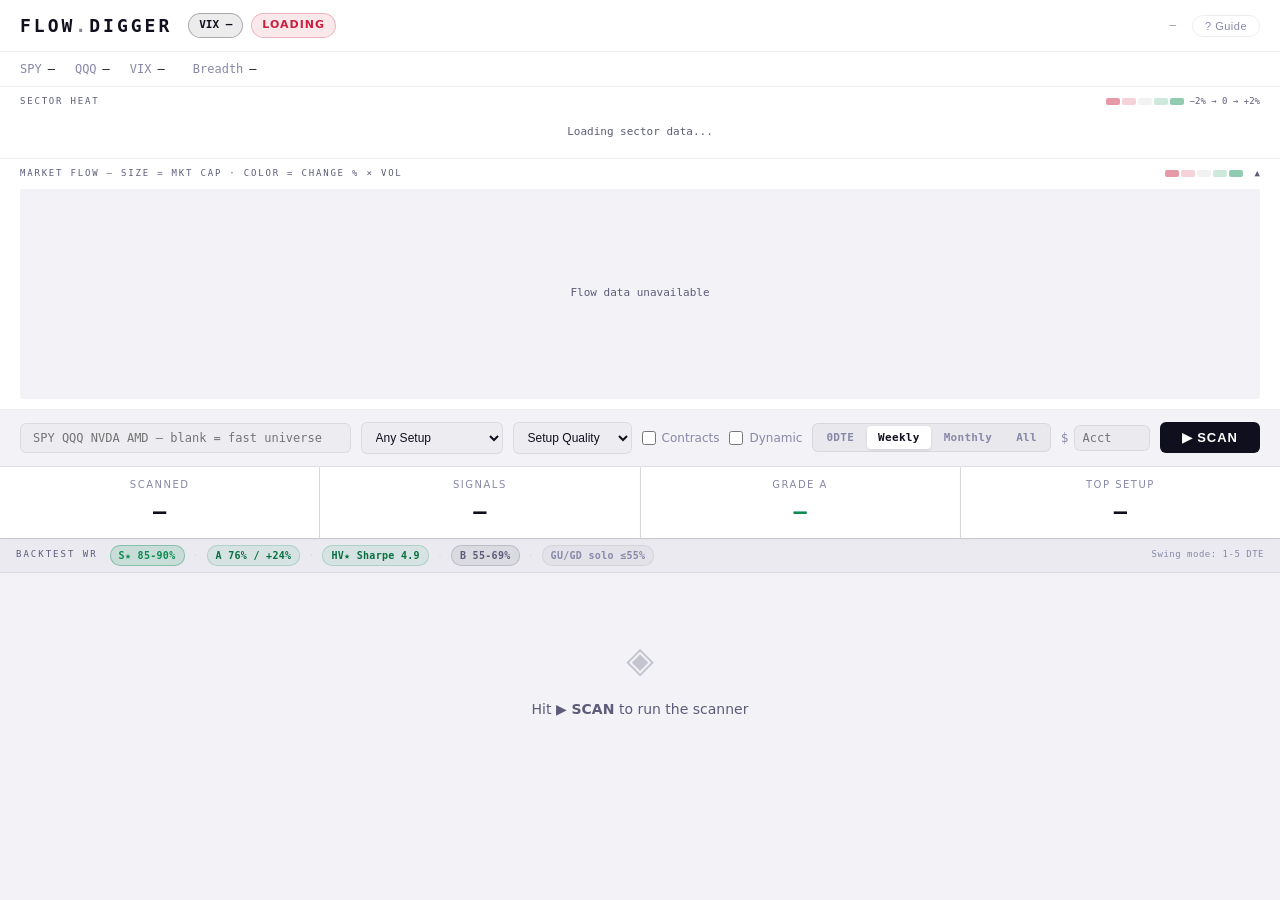
==== commit 68d33e6f: "FlowScanner v3 — backtest engine, FastAPI UI, Tastytrade real flow, gap detection - backtest.py: ful" ====
--- a/templates/index.html
+++ b/templates/index.html
@@ -3,7 +3,7 @@
 <head>
 <meta charset="UTF-8">
 <meta name="viewport" content="width=device-width, initial-scale=1.0">
-<title>FlowDigger — 0DTE Options Terminal</title>
+<title>FlowDigger — Options Swing Terminal</title>
 <style>
 /* ── Reset & Base ─────────────────────────────────────────────────────────── */
 *, *::before, *::after { box-sizing: border-box; margin: 0; padding: 0; }
@@ -366,6 +366,86 @@
   background: var(--border);
   border-bottom: 1px solid var(--border);
 }
+
+.flow-bias-bar {
+  display: none;
+  background: var(--bg2);
+  padding: 8px 16px 10px;
+  border-bottom: 1px solid var(--border);
+}
+.flow-bias-bar.visible { display: block; }
+.fbb-labels {
+  display: flex;
+  justify-content: space-between;
+  font-size: 11px;
+  font-family: var(--mono);
+  font-weight: 700;
+  margin-bottom: 5px;
+}
+.fbb-labels .fbb-calls { color: var(--pos); }
+.fbb-labels .fbb-puts  { color: var(--neg); }
+.fbb-labels .fbb-dir   { color: var(--muted); font-weight: 600; }
+.fbb-track {
+  height: 6px;
+  border-radius: 4px;
+  background: var(--border);
+  overflow: hidden;
+  position: relative;
+}
+.fbb-fill {
+  height: 100%;
+  background: var(--pos);
+  border-radius: 4px 0 0 4px;
+  transition: width .4s ease;
+  float: left;
+}
+.fbb-fill-put {
+  height: 100%;
+  background: var(--neg);
+  border-radius: 0 4px 4px 0;
+  overflow: hidden;
+}
+.fbb-track { height: 8px; }
+
+/* ── Backtest Tier Reference Bar ──────────────────────────────────────────── */
+.bt-tier-bar {
+  padding: 6px 16px;
+  background: rgba(15,15,30,0.03);
+  border-bottom: 1px solid var(--border);
+  display: flex;
+  align-items: center;
+  gap: 12px;
+  font-family: var(--mono);
+  font-size: 10px;
+  flex-wrap: wrap;
+}
+.bt-tier-bar .btt-label {
+  font-size: 9px;
+  letter-spacing: 2px;
+  text-transform: uppercase;
+  color: var(--muted);
+  flex-shrink: 0;
+}
+.bt-tier-bar .btt-tiers {
+  display: flex;
+  align-items: center;
+  gap: 8px;
+  flex-wrap: wrap;
+}
+.bt-tier-bar .btt-sep { color: var(--border); }
+.bt-tier-bar .btt-tier {
+  padding: 2px 8px;
+  border-radius: 10px;
+  font-size: 10px;
+  font-weight: 600;
+  cursor: help;
+  letter-spacing: 0.3px;
+}
+.bt-tier-bar .s-tier { background: rgba(10,140,80,0.15); color: var(--pos); border: 1px solid rgba(10,140,80,0.35); }
+.bt-tier-bar .a-tier { background: rgba(10,140,80,0.08); color: #087040; border: 1px solid rgba(10,140,80,0.2); }
+.bt-tier-bar .b-tier { background: rgba(15,15,30,0.07); color: var(--muted); border: 1px solid rgba(15,15,30,0.15); }
+.bt-tier-bar .c-tier { background: rgba(0,0,0,0.03); color: var(--dim); border: 1px solid var(--border); }
+.bt-tier-bar .btt-dte { margin-left: auto; color: var(--dim); font-size: 9px; letter-spacing: 0.5px; }
 
 .stat-card {
   background: var(--bg2);
@@ -1083,8 +1163,8 @@
     </label>
   </div>
   <div class="dte-tabs" id="dteTabs">
-    <button class="dte-tab active" data-dte="0dte"    onclick="setDTE(this)">0DTE</button>
-    <button class="dte-tab"        data-dte="weekly"   onclick="setDTE(this)">Weekly</button>
+    <button class="dte-tab"        data-dte="0dte"    onclick="setDTE(this)">0DTE</button>
+    <button class="dte-tab active" data-dte="weekly"   onclick="setDTE(this)">Weekly</button>
     <button class="dte-tab"        data-dte="monthly"  onclick="setDTE(this)">Monthly</button>
     <button class="dte-tab"        data-dte="all"      onclick="setDTE(this)">All</button>
   </div>
@@ -1113,6 +1193,36 @@
     <div class="s-label">Top Setup</div>
     <div class="s-val accent" id="statTopTicker">—</div>
   </div>
+</div>
+
+<!-- ── Flow Bias Bar ─────────────────────────────────────────────────────────── -->
+<div class="flow-bias-bar" id="flowBiasBar">
+  <div class="fbb-labels">
+    <span class="fbb-calls" id="fbbCalls">CALLS —</span>
+    <span class="fbb-dir"   id="fbbDir">—</span>
+    <span class="fbb-puts"  id="fbbPuts">PUTS —</span>
+  </div>
+  <div class="fbb-track">
+    <div class="fbb-fill"     id="fbbFill"    style="width:50%"></div>
+    <div class="fbb-fill-put" id="fbbFillPut"></div>
+  </div>
+</div>
+
+<!-- ── Backtest Tier Bar ──────────────────────────────────────────────────────── -->
+<div class="bt-tier-bar">
+  <span class="btt-label">Backtest WR</span>
+  <div class="btt-tiers">
+    <span class="btt-tier s-tier" title="BK+GU+HV+TR / BK+GD+HV+TR — 85-90% directional accuracy (n=54)">S★ 85-90%</span>
+    <span class="btt-sep">·</span>
+    <span class="btt-tier a-tier" title="BK+GU — 75.9% WR, +24% avg option return">A 76% / +24%</span>
+    <span class="btt-sep">·</span>
+    <span class="btt-tier a-tier" title="HV_PURE — Sharpe 4.94, best raw edge">HV★ Sharpe 4.9</span>
+    <span class="btt-sep">·</span>
+    <span class="btt-tier b-tier" title="HV+ID, HV+GD — 55-69% WR, Sharpe 2-3">B 55-69%</span>
+    <span class="btt-sep">·</span>
+    <span class="btt-tier c-tier" title="Unfilled gap alone — 42% WR, AVOID solo">GU/GD solo ≤55%</span>
+  </div>
+  <span class="btt-dte">Swing mode: 1-5 DTE</span>
 </div>
 
 <!-- ── Top Pick ─────────────────────────────────────────────────────────────── -->
@@ -1178,7 +1288,7 @@
   <div class="guide-box">
     <button class="guide-close" onclick="closeGuide()">×</button>
     <div class="guide-title">FLOW.DIGGER</div>
-    <div class="guide-sub">Scans ~55 stocks every morning. Finds the setup. Picks the contract. You trade.</div>
+    <div class="guide-sub">Scans ~55 stocks every morning. Finds the setup. Picks the contract. Swing mode (1-5 DTE) by default.</div>
 
     <!-- Steps -->
     <div class="guide-section">
@@ -1415,6 +1525,8 @@
   // Hide results while scanning
   document.getElementById('resultsTable').style.display = 'none';
   document.getElementById('emptyState').style.display   = 'none';
+  const _fbb = document.getElementById('flowBiasBar');
+  if (_fbb) _fbb.classList.remove('visible');
   expandedRow = null;
 
   const filterVal = document.getElementById('filterSel').value;
@@ -1504,6 +1616,7 @@
     renderTable(scanResults);
     updateTickerHeatMapFromScan(scanResults);
     updateTopPick(scanResults);
+    updateFlowBiasBar(scanResults);
     const ts = msg.scan_time || new Date().toLocaleTimeString();
     document.getElementById('scanTime').textContent = 'Last scan: ' + ts;
   }
@@ -1719,8 +1832,12 @@
       ? `<span style="color:var(--warn)">AFTER HOURS — Last: $${c.mid?.toFixed(2) ?? '—'}</span>`
       : `<span>${c.price_str}</span>`;
 
+    const tgtLine = c.target_price
+      ? `<div class="cline"><span class="ckey">Target:</span><span style="color:var(--warn);font-weight:700">$${c.target_price.toFixed(2)} ⟶</span></div>`
+      : '';
     contractHtml = `<div class="contract-detail">
       <div class="cline"><span class="ckey">Contract:</span>${escHtml(c.exp_short)} ${escHtml(c.strike_str)}${c.type_char}</div>
+      ${tgtLine}
       <div class="cline"><span class="ckey">Delta:</span>${escHtml(c.delta_str)}</div>
       <div class="cline"><span class="ckey">Price:</span>${priceDisplay}</div>
       <div class="cline"><span class="ckey">Vol/OI:</span>${escHtml(c.vol_oi_str ?? '—')}</div>
@@ -1764,8 +1881,24 @@
   </div>`;
 
   // Signal detail
+  const BT_WR = {
+    "BK+GU+HV+TR": "90% WR (S★ — best combo)",
+    "BK+GD+HV+TR": "85% WR (S★)",
+    "BK+GU":       "76% WR, +24% avg (A)",
+    "HV_PURE":     "Sharpe 4.94 (best edge)",
+    "HV+ID":       "Sharpe 3.07",
+    "HV+GD":       "Sharpe 2.91 (gap fill)",
+    "HV+GU_FADE":  "Sharpe 2.42 — FADE dir",
+    "BK":          "~62% WR (B)",
+    "GD":          "57% WR (B)",
+    "GU":          "55% WR (B)",
+    "ID":          "53% WR (C)",
+  };
+  const btStat = BT_WR[r.signal_combo] || '';
   const sigHtml = `<div class="contract-detail">
     <div class="cline"><span class="ckey">Combo:</span>${r.signal_combo || '—'}</div>
+    ${btStat ? `<div class="cline"><span class="ckey">Backtest:</span><span style="color:var(--pos);font-weight:600">${btStat}</span></div>` : ''}
+    <div class="cline"><span class="ckey">Tier:</span><span style="font-weight:700">${r.combo_rank || 'C'}</span></div>
     <div class="cline"><span class="ckey">Setup Q:</span>${(r.setup_q * 100).toFixed(0)}/100</div>
     <div class="cline"><span class="ckey">RS vs SPY:</span><span class="${r.rs_vs_spy >= 0 ? 'pos-val' : 'neg-val'}">${r.rs_vs_spy >= 0 ? '+' : ''}${r.rs_vs_spy?.toFixed(2)}%</span></div>
     <div class="cline"><span class="ckey">Lag:</span>${r.is_laggard ? `${r.lag_pct >= 0 ? '+' : ''}${r.lag_pct?.toFixed(2)}% (${r.direction?.toUpperCase()})` : '—'}</div>
@@ -1785,8 +1918,6 @@
     </div>`;
   }
 
-  return `<div class="expand-content">
-    <div class="expand-card"><div class="ec-label">Contract</div>${contractHtml}</div>
   // Unfilled gaps card
   let gapsHtml = '<div class="ec-val dim-val">No unfilled gaps nearby</div>';
   if (r.unfilled_gaps && r.unfilled_gaps.length) {
@@ -2007,7 +2138,7 @@
 window.addEventListener('resize', () => requestAnimationFrame(renderTreemap));
 
 // ── DTE Mode ───────────────────────────────────────────────────────────────────
-let currentDTE = '0dte';
+let currentDTE = 'weekly';
 
 function setDTE(btn) {
   currentDTE = btn.dataset.dte;
@@ -2078,6 +2209,30 @@
   </svg>`;
 }
 
+// ── Flow Bias Bar ──────────────────────────────────────────────────────────────
+function updateFlowBiasBar(results) {
+  const bar = document.getElementById('flowBiasBar');
+  if (!bar || !results || !results.length) return;
+  let callScore = 0, putScore = 0, callCount = 0, putCount = 0;
+  results.forEach(r => {
+    const s = r.opt_score || 0;
+    if (r.direction === 'up')   { callScore += s; callCount++; }
+    else                         { putScore  += s; putCount++;  }
+  });
+  const total = callScore + putScore;
+  const callPct = total > 0 ? Math.round(callScore / total * 100) : 50;
+  const callPctStr = callPct + '%';
+  const putPctStr  = (100 - callPct) + '%';
+  document.getElementById('fbbCalls').textContent = `▲ CALLS  ${callCount} setups (${callPctStr})`;
+  document.getElementById('fbbPuts').textContent  = `▼ PUTS  ${putCount} setups (${putPctStr})`;
+  const dir = document.getElementById('fbbDir');
+  if (callPct >= 65)      { dir.textContent = '▲ BULL FLOW'; dir.style.color = 'var(--pos)'; }
+  else if (callPct <= 35) { dir.textContent = '▼ BEAR FLOW'; dir.style.color = 'var(--neg)'; }
+  else                    { dir.textContent = '⇄ MIXED';     dir.style.color = 'var(--muted)'; }
+  document.getElementById('fbbFill').style.width = callPct + '%';
+  bar.classList.add('visible');
+}
+
 // ── Top Pick ───────────────────────────────────────────────────────────────────
 function updateTopPick(results) {
   const el = document.getElementById('topPick');
@@ -2091,19 +2246,32 @@
   const dirTxt = best.direction === 'up' ? '↑ CALLS' : '↓ PUTS';
 
   const sigMap = {
-    "HV_PURE":"Pure vol edge","HV+ID":"Coiled + vol","HV+GD":"Gap fill setup",
-    "HV+GU_FADE":"Fade the gap","HV+BK":"Vol breakout","BK":"Breakout","ID":"Inside day",
-    "GD":"Gap fill","GU":"Gap up continue",
+    "HV_PURE":     "Pure vol edge (Sharpe 4.9)",
+    "HV+ID":       "Coiled + vol (Sharpe 3.1)",
+    "HV+GD":       "Gap fill setup (Sharpe 2.9)",
+    "HV+GU_FADE":  "Fade the gap (puts)",
+    "HV+BK":       "Vol breakout",
+    "BK+GU+HV+TR": "S★ 90% WR — best setup",
+    "BK+GD+HV+TR": "S★ 85% WR — strong",
+    "BK+GU":       "A-tier 76% WR +24% avg",
+    "BK":          "Breakout (62% WR)",
+    "ID":          "Inside day — wait for break",
+    "GD":          "Gap fill play (57% WR)",
+    "GU":          "Gap up continuation",
   };
   const why = sigMap[best.signal_combo] || (best.is_laggard ? 'Sector laggard' : 'Top scan signal');
 
-  el.innerHTML = `
-    <div class="tp-label">TOP PICK</div>
-    <div class="tp-ticker">${best.ticker}</div>
-    <div class="tp-dir ${dirCls}">${dirTxt}</div>
-    <div class="tp-contract">${c.label || '—'}</div>
-    <div class="tp-meta">OScore: ${best.opt_score||0} · IVR: ${best.ivr_score||'—'}</div>
-    <div class="tp-why">${why}</div>`;
+  const tickerEl   = document.getElementById('tpTicker');
+  const dirEl      = document.getElementById('tpDir');
+  const contractEl = document.getElementById('tpContract');
+  const metaEl     = document.getElementById('tpMeta');
+  const whyEl      = document.getElementById('tpWhy');
+
+  if (tickerEl)   tickerEl.textContent = best.ticker;
+  if (dirEl)    { dirEl.textContent = dirTxt; dirEl.className = `tp-dir ${dirCls}`; }
+  if (contractEl) contractEl.textContent = c.label || '—';
+  if (metaEl)     metaEl.textContent = `OScore: ${best.opt_score||0} · IVR: ${best.ivr_score||'—'} · ${best.combo_rank||'C'}-tier`;
+  if (whyEl)      whyEl.textContent = why;
   el.style.display = 'flex';
 }
 
